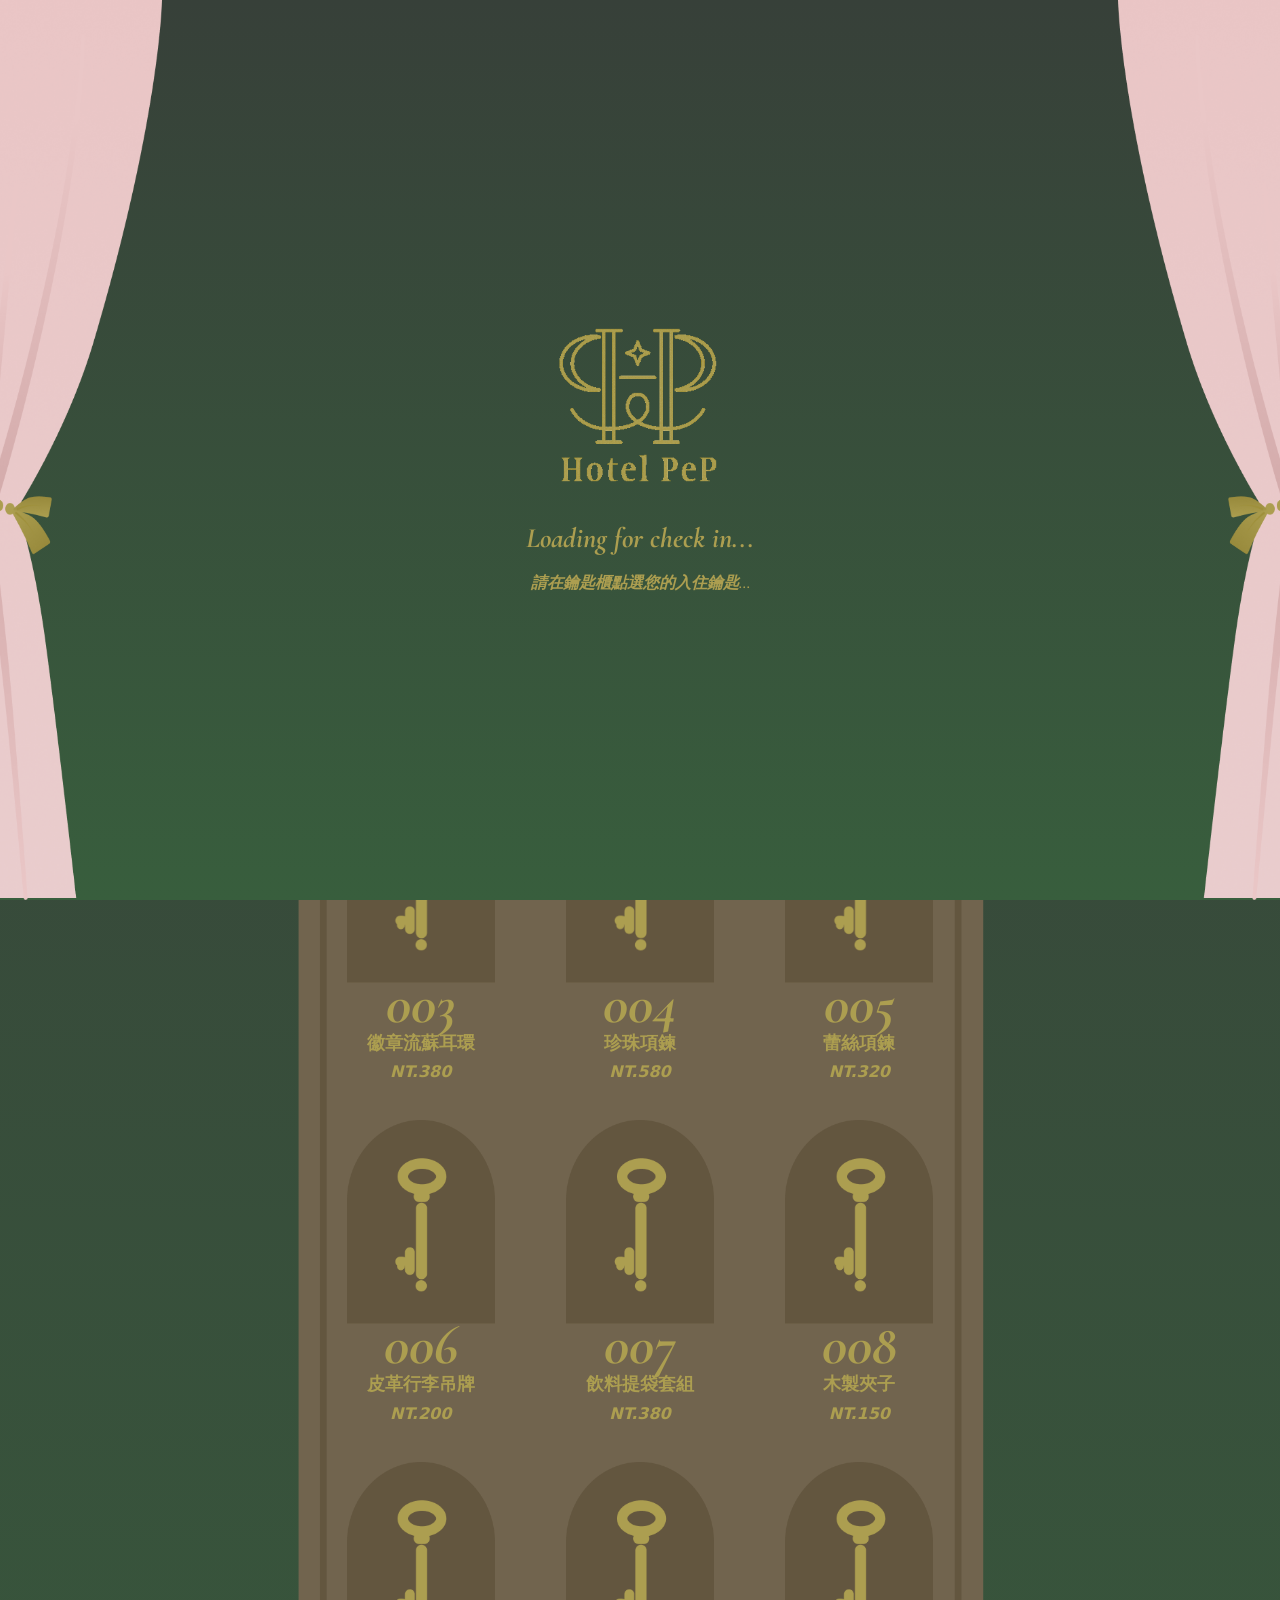
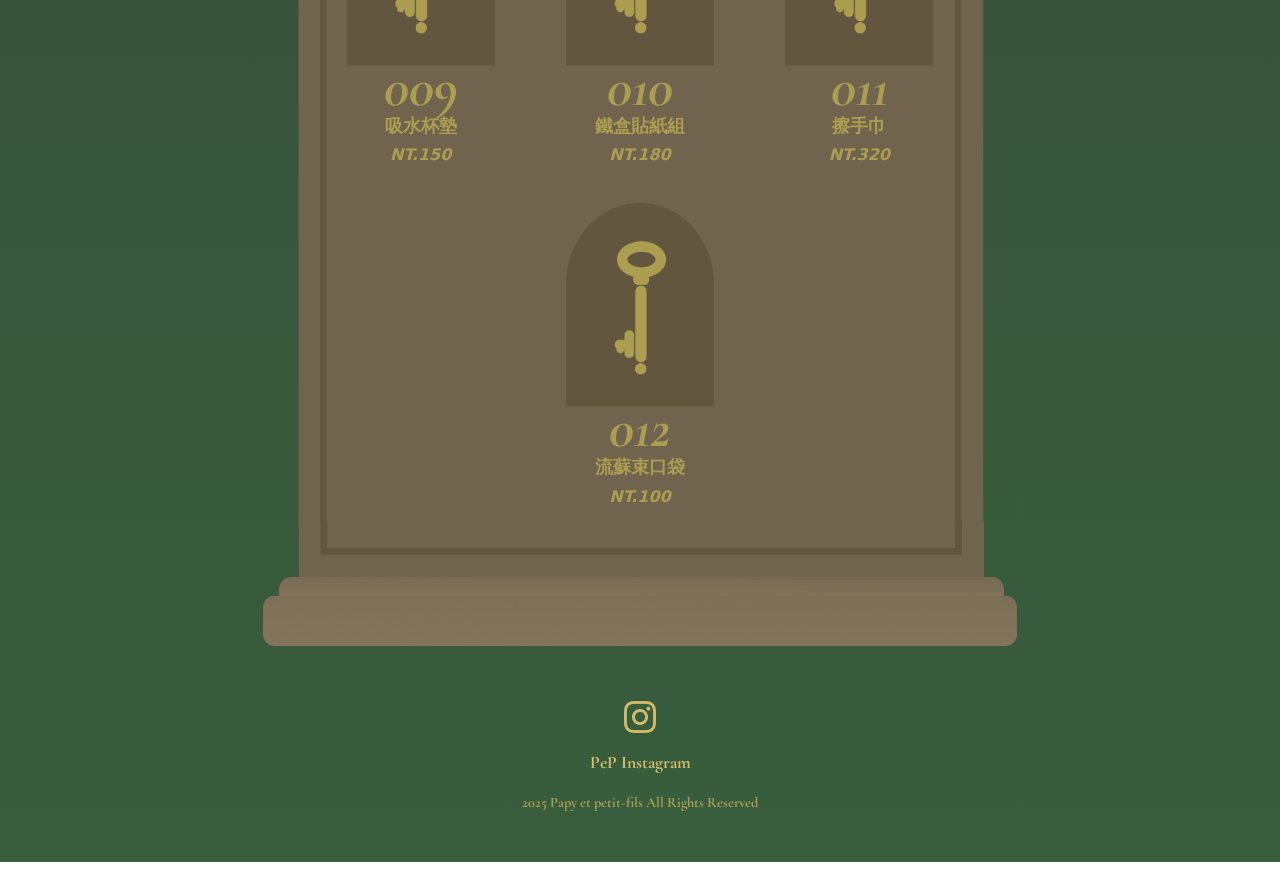
==== index.html @ 6a7354b5 "新增住客名簿與入住功能" ====
<!doctype html>
<html lang="zh-Hant">
<head>
  <meta http-equiv="Cache-Control" content="no-cache, no-store, must-revalidate" />
  <meta http-equiv="Pragma" content="no-cache" />
  <meta http-equiv="Expires" content="0" />
  <meta charset="utf-8">
  <meta name="viewport" content="width=device-width, initial-scale=1">
  <title>Hotel PeP | Papy et Petit-fils 架空飯店企劃特設網頁</title>
  <meta name="description" vmid="description" content="一份來自老旅館的商品菜單。請自由挑選屬於你的房間小物，無論是午後茶系列、旅宿配件，或象徵入住儀式的經典鑰匙吊飾，每一件都是旅館裡遺留下的小記憶。" data-vue-meta="1">
  <meta property="og:type" content="website">
  <meta property="og:description" vmid="og:description" content="一份來自老旅館的商品菜單。請自由挑選屬於你的入住小物，無論是旅宿配件，午茶系列、或象徵入住儀式的經典鑰匙吊飾，每一件都是旅館裡遺留下的小記憶。" data-vue-meta="1">
  <meta property="og:url" content="https://hotelpep.art/">
  <meta property="og:image" content="assets/img/og-image.png">

  <link rel="icon" type="image/x-icon" href="assets/img/favicon.ico" />
  <meta property="og:site_name" content="Hotel PeP">
  <link rel="preconnect" href="https://fonts.googleapis.com">
  <link rel="preconnect" href="https://fonts.gstatic.com" crossorigin>
  <link href="https://fonts.googleapis.com/css2?family=Cormorant+Garamond:ital,wght@0,300..700;1,300..700&display=swap" rel="stylesheet">
  <!-- Bootstrap 5 CSS (CDN) -->
  <link href="https://cdn.jsdelivr.net/npm/bootstrap@5.3.3/dist/css/bootstrap.min.css" rel="stylesheet">
  <link rel="stylesheet" href="https://cdn.jsdelivr.net/npm/bootstrap-icons@1.11.3/font/bootstrap-icons.css">
  <link href="css/styles.css?v=20251018" rel="stylesheet" />
</head>
<body class="loading-locked">

  <div id="loading-overlay" role="status" aria-live="polite" aria-label="頁面載入中">
    <div class="loading-decor-left">
      <img src="assets/img/curtain-left.png" alt="左側裝飾圖">
    </div>
    <div class="loading-decor-right">
      <img src="assets/img/curtain-right.png" alt="右側裝飾圖">
    </div>

    <div class="loading-inner">
      <img src="assets/img/loading-img.gif" alt="Loading..." class="loading-logo" />
      <div class="loading-text fs-3 fw-bold">Loading for check in...</div>
      <div class="loading-text fw-bold">請在鑰匙櫃點選您的入住鑰匙...</div>
    </div>
  </div>

  <!-- 吊鍊裝飾區 -->
<div class="star-decor star-decor-left">
  <img src="assets/img/star.png" class="chain chain-1">
  <img src="assets/img/star.png" class="chain chain-2">
  <img src="assets/img/star.png" class="chain chain-3">
</div>

<div class="star-decor star-decor-right">
  <img src="assets/img/star.png" class="chain chain-4">
  <img src="assets/img/star.png" class="chain chain-5">
  <img src="assets/img/star.png" class="chain chain-6">
</div>

  <div class="page-decor-left">
    <img src="assets/img/curtain-left.png" alt="左側裝飾圖">
  </div>
  <div class="page-decor-right">
    <img src="assets/img/curtain-right.png" alt="右側裝飾圖">
  </div>

  <main class="container-fluid">

    <div class="chest text-center">
      <div class="chest-top row g-3 px-0 px-md-5 mx-0 mx-md-5">
        <div class="col-md-4 p-3">
        </div>
      </div>
      <div class="row chest-mid g-3 px-0 px-md-5 mx-0 mx-md-5 d-flex flex-wrap justify-content-center">
        <div class="col-12">
            <a href="https://myship.7-11.com.tw/general/detail/GM2503124291288" target="_blank"><img class="img-fluid px-5 w-75 w-lg-60" src="assets/img/shop-button.png"></a>
        </div>
        <div class="col-md-4 px-3 pb-3 pt-0 cursor-pointer product-card">
            <div class="key-back key-back-img" data-bs-toggle="modal" data-bs-target="#productModal12">
                <div class="key-wrap">
                    <!-- 正面 -->
                    <div class="key-front">
                      <img src="assets/img/key.png" class="img-fluid px-4">
                    </div>
                    <!-- 背面 -->
                    <div class="key-backside">
                        <div class="diamond-wrapper">
                          <img src="assets/img/prod-img-34-sml.jpg" alt="商品圖" class="product-img">
                        </div>
                    </div>
                </div>
                <div class="number">000</div>
                <div class="product-name">Hotel PeP 概念小誌</div>
                <div class="price">NT.180</div>
            </div>
        </div>
        <div class="col-md-4 px-3 pb-3 pt-0 cursor-pointer product-card" data-bs-toggle="modal" data-bs-target="#productModal1">
            <div class="key-back key-back-img">
                <div class="key-wrap">
                    <!-- 正面 -->
                    <div class="key-front">
                      <img src="assets/img/key.png" class="img-fluid px-4">
                    </div>
                    <!-- 背面 -->
                    <div class="key-backside">
                        <div class="diamond-wrapper">
                          <img src="assets/img/prod-img-1-sml.jpg" alt="商品圖" class="product-img">
                        </div>
                    </div>
                </div>
                <div class="number">001</div>
                <div class="product-name">絨布提袋</div>
                <div class="price">NT.330</div>
            </div>
        </div>
        <div class="col-md-4 px-3 pb-3 pt-0 cursor-pointer product-card" data-bs-toggle="modal" data-bs-target="#productModal2">
            <div class="key-back key-back-img">
                <div class="key-wrap">
                    <!-- 正面 -->
                    <div class="key-front">
                      <img src="assets/img/key.png" class="img-fluid px-4">
                    </div>
                    <!-- 背面 -->
                    <div class="key-backside">
                        <div class="diamond-wrapper">
                          <img src="assets/img/prod-img-3-sml.jpg" alt="商品圖" class="product-img">
                        </div>
                    </div>
                </div>
                <div class="number">002</div>
                <div class="product-name">飯店鑰匙吊飾</div>
                <div class="price">NT.260</div>
            </div>
        </div>
        <div class="col-md-4 px-3 pb-3 pt-0 cursor-pointer product-card" data-bs-toggle="modal" data-bs-target="#productModal3">
            <div class="key-back key-back-img">
                <div class="key-wrap">
                    <!-- 正面 -->
                    <div class="key-front">
                      <img src="assets/img/key.png" class="img-fluid px-4">
                    </div>
                    <!-- 背面 -->
                    <div class="key-backside">
                        <div class="diamond-wrapper">
                          <img src="assets/img/prod-img-6-sml.jpg" alt="商品圖" class="product-img">
                        </div>
                    </div>
                </div>
                <div class="number">003</div>
                <div class="product-name">徽章流蘇耳環</div>
                <div class="price">NT.380</div>
            </div>
        </div>
        <div class="col-md-4 px-3 pb-3 pt-0 cursor-pointer product-card" data-bs-toggle="modal" data-bs-target="#productModal4">
            <div class="key-back key-back-img">
                <div class="key-wrap">
                    <!-- 正面 -->
                    <div class="key-front">
                      <img src="assets/img/key.png" class="img-fluid px-4">
                    </div>
                    <!-- 背面 -->
                    <div class="key-backside">
                        <div class="diamond-wrapper">
                          <img src="assets/img/prod-img-23-sml.jpg" alt="商品圖" class="product-img">
                        </div>
                    </div>
                </div>
                <div class="number">004</div>
                <div class="product-name">珍珠項鍊</div>
                <div class="price">NT.580</div>
            </div>
        </div>
        <div class="col-md-4 px-3 pb-3 pt-0 cursor-pointer product-card" data-bs-toggle="modal" data-bs-target="#productModal4-2">
            <div class="key-back key-back-img">
                <div class="key-wrap">
                    <!-- 正面 -->
                    <div class="key-front">
                      <img src="assets/img/key.png" class="img-fluid px-4">
                    </div>
                    <!-- 背面 -->
                    <div class="key-backside">
                        <div class="diamond-wrapper">
                          <img src="assets/img/prod-img-26-sml.jpg" alt="商品圖" class="product-img">
                        </div>
                    </div>
                </div>
                <div class="number">005</div>
                <div class="product-name">蕾絲項鍊</div>
                <div class="price">NT.320</div>
            </div>
        </div>
        <div class="col-md-4 px-3 pb-3 pt-0 cursor-pointer product-card" data-bs-toggle="modal" data-bs-target="#productModal5">
            <div class="key-back key-back-img">
                <div class="key-wrap">
                    <!-- 正面 -->
                    <div class="key-front">
                      <img src="assets/img/key.png" class="img-fluid px-4">
                    </div>
                    <!-- 背面 -->
                    <div class="key-backside">
                        <div class="diamond-wrapper">
                          <img src="assets/img/prod-img-8-sml.jpg" alt="商品圖" class="product-img">
                        </div>
                    </div>
                </div>
                <div class="number">006</div>
                <div class="product-name">皮革行李吊牌</div>
                <div class="price">NT.200</div>
            </div>
        </div>
        <div class="col-md-4 px-3 pb-3 pt-0 cursor-pointer product-card" data-bs-toggle="modal" data-bs-target="#productModal6">
            <div class="key-back key-back-img">
                <div class="key-wrap">
                    <!-- 正面 -->
                    <div class="key-front">
                      <img src="assets/img/key.png" class="img-fluid px-4">
                    </div>
                    <!-- 背面 -->
                    <div class="key-backside">
                        <div class="diamond-wrapper">
                          <img src="assets/img/prod-img-13-sml.jpg" alt="商品圖" class="product-img">
                        </div>
                    </div>
                </div>
                <div class="number">007</div>
                <div class="product-name">飲料提袋套組</div>
                <div class="price">NT.380</div>
            </div>
        </div>
        <div class="col-md-4 px-3 pb-3 pt-0 cursor-pointer product-card" data-bs-toggle="modal" data-bs-target="#productModal7">
            <div class="key-back key-back-img">
                <div class="key-wrap">
                    <!-- 正面 -->
                    <div class="key-front">
                      <img src="assets/img/key.png" class="img-fluid px-4">
                    </div>
                    <!-- 背面 -->
                    <div class="key-backside">
                        <div class="diamond-wrapper">
                          <img src="assets/img/prod-img-14-sml.jpg" alt="商品圖" class="product-img">
                        </div>
                    </div>
                </div>
                <div class="number">008</div>
                <div class="product-name">木製夾子</div>
                <div class="price">NT.150</div>
            </div>
        </div>
        <div class="col-md-4 px-3 pb-3 pt-0 cursor-pointer product-card" data-bs-toggle="modal" data-bs-target="#productModal8">
            <div class="key-back key-back-img">
                <div class="key-wrap">
                    <!-- 正面 -->
                    <div class="key-front">
                      <img src="assets/img/key.png" class="img-fluid px-4">
                    </div>
                    <!-- 背面 -->
                    <div class="key-backside">
                        <div class="diamond-wrapper">
                          <img src="assets/img/prod-img-17-sml.jpg" alt="商品圖" class="product-img">
                        </div>
                    </div>
                </div>
                <div class="number">009</div>
                <div class="product-name">吸水杯墊</div>
                <div class="price">NT.150</div>
            </div>
        </div>
        <div class="col-md-4 px-3 pb-3 pt-0 cursor-pointer product-card" data-bs-toggle="modal" data-bs-target="#productModal9">
            <div class="key-back key-back-img">
                <div class="key-wrap">
                    <!-- 正面 -->
                    <div class="key-front">
                      <img src="assets/img/key.png" class="img-fluid px-4">
                    </div>
                    <!-- 背面 -->
                    <div class="key-backside">
                        <div class="diamond-wrapper">
                          <img src="assets/img/prod-img-19-sml.jpg" alt="商品圖" class="product-img">
                        </div>
                    </div>
                </div>
                <div class="number">010</div>
                <div class="product-name">鐵盒貼紙組</div>
                <div class="price">NT.180</div>
            </div>
        </div>
        <div class="col-md-4 px-3 pb-3 pt-0 cursor-pointer product-card" data-bs-toggle="modal" data-bs-target="#productModal10">
            <div class="key-back key-back-img">
                <div class="key-wrap">
                    <!-- 正面 -->
                    <div class="key-front">
                      <img src="assets/img/key.png" class="img-fluid px-4">
                    </div>
                    <!-- 背面 -->
                    <div class="key-backside">
                        <div class="diamond-wrapper">
                          <img src="assets/img/prod-img-21-sml.jpg" alt="商品圖" class="product-img">
                        </div>
                    </div>
                </div>
                <div class="number">011</div>
                <div class="product-name">擦手巾</div>
                <div class="price">NT.320</div>
            </div>
        </div>
        <div class="col-md-4 px-3 pb-3 pt-0 cursor-pointer product-card" data-bs-toggle="modal" data-bs-target="#productModal11">
            <div class="key-back key-back-img">
                <div class="key-wrap">
                    <!-- 正面 -->
                    <div class="key-front">
                      <img src="assets/img/key.png" class="img-fluid px-4">
                    </div>
                    <!-- 背面 -->
                    <div class="key-backside">
                        <div class="diamond-wrapper">
                          <img src="assets/img/prod-img-33-sml.jpg" alt="商品圖" class="product-img">
                        </div>
                    </div>
                </div>
                <div class="number">012</div>
                <div class="product-name">流蘇束口袋</div>
                <div class="price">NT.100</div>
            </div>
        </div>
      </div>
      <div class="chest-bottom row g-3 px-0 px-md-5 mx-0 mx-md-5">
        <div class="col-md-4 p-3">
        </div>
      </div>
      <footer class="text-center py-5">
          <div class="container">
            <!-- Instagram 區塊 -->
            <div class="mb-3">
              <a href="https://www.instagram.com/papyetpetitfils/" target="_blank" class="text-decoration-none" style="color: #D2BC69;">
                <i class="bi bi-instagram" style="font-size: 2rem;"></i>
                <div class="fw-bold mt-2" style="font-family: 'Cormorant Garamond', serif; font-size: 1.1rem;">
                  PeP Instagram
                </div>
              </a>
            </div>

            <!-- 版權文字 -->
            <div style="font-family: 'Cormorant Garamond', serif; font-size: 0.9rem;" class="fw-bold">
              2025 Papy et petit-fils All Rights Reserved
            </div>
          </div>
        </footer>
    </div>
  </main>

    <!-- =======================
       💬 Bootstrap Modal
       ======================= -->
  <div class="modal fade" id="productModal1" tabindex="-1" aria-hidden="true">
  <div class="modal-dialog modal-lg modal-dialog-centered">
    <div class="modal-content rounded-4">
      <div class="modal-header border-0">
        <button type="button" class="btn-close" data-bs-dismiss="modal"></button>
      </div>
      <div class="modal-body">
        <div class="row g-4">
          <!-- 左側：圖片區 -->
          <div class="col-md-6">
            <div class="product-gallery text-center position-relative">

              <!-- Loading 圖示 -->
              <div class="image-loading position-absolute top-50 start-50 translate-middle d-none" 
                   style="z-index:10;">
                <div class="spinner-border text-secondary" role="status">
                  <span class="visually-hidden">Loading...</span>
                </div>
              </div>

              <!-- 主圖 -->
              <img class="mainProductImage img-fluid rounded mb-3" 
                   src="assets/img/prod-img-1.jpg" 
                   alt="主商品圖">

              <!-- 小圖列 -->
              <div class="d-flex justify-content-center gap-2">
                <img 
                  src="assets/img/prod-img-1-sml.jpg" 
                  data-large="assets/img/prod-img-1.jpg"
                  class="img-thumbnail product-thumb active" 
                  alt="商品小圖1" 
                  width="70">
                <img 
                  src="assets/img/prod-img-2-sml.jpg" 
                  data-large="assets/img/prod-img-2.jpg"
                  class="img-thumbnail product-thumb" 
                  alt="商品小圖2" 
                  width="70">
              </div>
            </div>
          </div>

          <!-- 右側：商品資訊 -->
          <div class="col-md-6">
            <div class="product-info text-left pe-3">
              <h4 class="fw-bold mb-2" id="productModalLabel">絨布刺繡托特袋 Velvet Tote Bag</h4>
              <p class="price mb-3">NT$330</p>
              <p>
                <span class="fw-bold fst-italic">✦ Special Price ✦</span>
                <br>刺繡托特袋 × 飯店鑰匙吊飾 組合價 <span class="fw-bold fst-italic text-danger">NT$520</span>
              </p>
              <p class="mb-3">
                柔軟的絨布材質搭配低調光澤，如同入住老飯店的午後光影。
                袋面以 Hotel PeP 經典 LOGO 徽章刺繡呈現，容量寬敞，可輕鬆收納書本、平板或日常隨身物品。
                無論是出門散步、咖啡小憩，或作為旅行中的輕便包款，都能襯托出優雅氣息。
              </p>
              <p>
                可與 Hotel PeP 絨布托特袋 Velvet Tote Bag 搭配使用，讓整體造型更添飯店房客般的優雅氣質。
              </p>
              <p class="mb-1"><strong>尺寸：</strong> 34cm × 39cm，提把垂直高度25cm</p>
              <p class="mb-1"><strong>材質：</strong> 絨布</p>
              <p class="mb-4"><strong>樣式：</strong> 暮林綠 / 霞粉玫瑰</p>
            </div>
          </div>
        </div>
      </div>
    </div>
  </div>
</div>

  <div class="modal fade" id="productModal2" tabindex="-1" aria-hidden="true">
  <div class="modal-dialog modal-lg modal-dialog-centered">
    <div class="modal-content rounded-4">
      <div class="modal-header border-0">
        <button type="button" class="btn-close" data-bs-dismiss="modal"></button>
      </div>
      <div class="modal-body">
        <div class="row g-4">
          <!-- 左側：圖片區 -->
          <div class="col-md-6">
            <div class="product-gallery text-center position-relative">

              <!-- Loading 圖示 -->
              <div class="image-loading position-absolute top-50 start-50 translate-middle d-none"
                   style="z-index:10;">
                <div class="spinner-border text-secondary" role="status">
                  <span class="visually-hidden">Loading...</span>
                </div>
              </div>

              <!-- 主圖 -->
              <img class="mainProductImage img-fluid rounded mb-3" 
                   src="assets/img/prod-img-3.jpg"
                   alt="主商品圖">

              <!-- 小圖列 -->
              <div class="d-flex justify-content-center gap-2">
                <img 
                  src="assets/img/prod-img-3-sml.jpg" 
                  data-large="assets/img/prod-img-3.jpg"
                  class="img-thumbnail product-thumb active" 
                  alt="商品小圖1" 
                  width="70">
                <img 
                  src="assets/img/prod-img-4-sml.jpg" 
                  data-large="assets/img/prod-img-4.jpg"
                  class="img-thumbnail product-thumb active" 
                  alt="商品小圖1" 
                  width="70">
                <img 
                  src="assets/img/prod-img-5-sml.jpg" 
                  data-large="assets/img/prod-img-5.jpg"
                  class="img-thumbnail product-thumb" 
                  alt="商品小圖2" 
                  width="70">
                <img 
                  src="assets/img/prod-img-2-sml.jpg" 
                  data-large="assets/img/prod-img-2.jpg"
                  class="img-thumbnail product-thumb" 
                  alt="商品小圖2" 
                  width="70">
              </div>
            </div>
          </div>

          <!-- 右側：商品資訊 -->
          <div class="col-md-6">
            <div class="product-info text-left pe-3">
              <h4 class="fw-bold mb-2" id="productModalLabel">飯店鑰匙壓克力吊飾 Acrylic Key Charm</h4>
              <p class="price mb-3">NT$260</p>
              <p>
                <span class="fw-bold fst-italic">✦ Special Price ✦</span>
                <br>刺繡托特袋 × 飯店鑰匙吊飾 組合價 <span class="fw-bold fst-italic text-danger">NT$520</span>
              </p>
              <p class="mb-3">
                靈感取自老式旅館的房門鑰匙牌設計，以壓克力呈現細緻浮雕感，並搭配復古黃銅鑰匙圈與流蘇細節。
              </p>
              <p>
                共有多款房號與造型，從 22、333、777 到 999，每一枚吊飾都象徵著不同房間的記憶與氣氛。無論作為鑰匙圈、包飾或收藏小物，都能為日常增添一抹懷舊的旅店風情。
              </p>
              <p class="mb-1"><strong>尺寸：</strong> 壓克力吊飾約 7cm</p>
              <p class="mb-1"><strong>材質：</strong> 壓克力 / 金屬鑰匙 / 棉線流蘇</p>
              <p class="mb-4"><strong>樣式：</strong>
              <br>Room 22：粉霧珍珠 × 金色壓印
              <br>Room 333：祖母綠 × 銀色壓印
              <br>Room 777：乳白粉 × 銀色壓印
              <br>Room 999：深墨綠 × 金色壓印</p>
            </div>
          </div>
        </div>
      </div>
    </div>
  </div>
</div>

  <div class="modal fade" id="productModal3" tabindex="-1" aria-hidden="true">
  <div class="modal-dialog modal-lg modal-dialog-centered">
    <div class="modal-content rounded-4">
      <div class="modal-header border-0">
        <button type="button" class="btn-close" data-bs-dismiss="modal"></button>
      </div>
      <div class="modal-body">
        <div class="row g-4">
          <!-- 左側：圖片區 -->
          <div class="col-md-6">
            <div class="product-gallery text-center position-relative">

              <!-- Loading 圖示 -->
              <div class="image-loading position-absolute top-50 start-50 translate-middle d-none"
                   style="z-index:10;">
                <div class="spinner-border text-secondary" role="status">
                  <span class="visually-hidden">Loading...</span>
                </div>
              </div>

              <!-- 主圖 -->
              <img class="mainProductImage img-fluid rounded mb-3" 
                   src="assets/img/prod-img-6.jpg"
                   alt="主商品圖">

              <!-- 小圖列 -->
              <div class="d-flex justify-content-center gap-2">
                <img 
                  src="assets/img/prod-img-6-sml.jpg" 
                  data-large="assets/img/prod-img-6.jpg"
                  class="img-thumbnail product-thumb active" 
                  alt="商品小圖1" 
                  width="70">
                <img 
                  src="assets/img/prod-img-7-sml.jpg" 
                  data-large="assets/img/prod-img-7.jpg"
                  class="img-thumbnail product-thumb" 
                  alt="商品小圖2" 
                  width="70">
                <img 
                  src="assets/img/prod-img-31-sml.jpg" 
                  data-large="assets/img/prod-img-31.jpg"
                  class="img-thumbnail product-thumb" 
                  alt="商品小圖3" 
                  width="70">
                <img 
                  src="assets/img/prod-img-30-sml.jpg" 
                  data-large="assets/img/prod-img-30.jpg"
                  class="img-thumbnail product-thumb" 
                  alt="商品小圖4" 
                  width="70">
              </div>
            </div>
          </div>

          <!-- 右側：商品資訊 -->
          <div class="col-md-6">
            <div class="product-info text-left pe-3">
              <h4 class="fw-bold mb-2" id="productModalLabel">徽章流蘇耳環 Acrylic Tassel Earrings</h4>
              <p class="price mb-3">NT$380</p>
              <p class="mb-3 fw-bold">
                — 購買即附贈飾品盒與束口袋 —
              </p>
              <p class="mb-3">
                以 Hotel PeP 經典徽章為設計主軸，搭配閃耀細緻光澤的壓克力吊墜與金色流蘇，呈現如老飯店吊燈般的柔亮質感。
              </p>
              <p>
                每一對耳環皆以手工組裝完成，無論是日常搭配或特別場合，都能為造型增添一絲英式復古的優雅。
              </p>
              <p class="mb-1"><strong>尺寸：</strong> 壓克力吊飾約 2.5 cm，整體長度約 6 cm</p>
              <p class="mb-1"><strong>材質：</strong> 壓克力 / 金色流蘇</p>
              <p class="mb-1"><strong>款式：</strong> 耳夾式 / 耳針式（鍍14K金，附防過敏矽膠配件）</p>
              <p class="mb-4"><strong>樣式：</strong> 暮林綠 / 霞粉玫瑰，金色壓印 / 銀色壓印</p>
            </div>
          </div>
        </div>
      </div>
    </div>
  </div>
</div>

  <div class="modal fade" id="productModal4" tabindex="-1" aria-hidden="true">
  <div class="modal-dialog modal-lg modal-dialog-centered">
    <div class="modal-content rounded-4">
      <div class="modal-header border-0">
        <button type="button" class="btn-close" data-bs-dismiss="modal"></button>
      </div>
      <div class="modal-body">
        <div class="row g-4">
          <!-- 左側：圖片區 -->
          <div class="col-md-6">
            <div class="product-gallery text-center position-relative">

              <!-- Loading 圖示 -->
              <div class="image-loading position-absolute top-50 start-50 translate-middle d-none"
                   style="z-index:10;">
                <div class="spinner-border text-secondary" role="status">
                  <span class="visually-hidden">Loading...</span>
                </div>
              </div>

              <!-- 主圖 -->
              <img class="mainProductImage img-fluid rounded mb-3" 
                   src="assets/img/prod-img-23.jpg"
                   alt="主商品圖">

              <!-- 小圖列 -->
              <div class="d-flex justify-content-center gap-2">
                <img 
                  src="assets/img/prod-img-23-sml.jpg" 
                  data-large="assets/img/prod-img-23.jpg"
                  class="img-thumbnail product-thumb active" 
                  alt="商品小圖1" 
                  width="70">
                <img 
                  src="assets/img/prod-img-25-sml.jpg" 
                  data-large="assets/img/prod-img-25.jpg"
                  class="img-thumbnail product-thumb" 
                  alt="商品小圖2" 
                  width="70">
                <img 
                  src="assets/img/prod-img-24-sml.jpg" 
                  data-large="assets/img/prod-img-24.jpg"
                  class="img-thumbnail product-thumb" 
                  alt="商品小圖3" 
                  width="70">
                <img 
                  src="assets/img/prod-img-32-sml.jpg" 
                  data-large="assets/img/prod-img-32.jpg"
                  class="img-thumbnail product-thumb" 
                  alt="商品小圖4" 
                  width="70">
              </div>
            </div>
          </div>

          <!-- 右側：商品資訊 -->
          <div class="col-md-6">
            <div class="product-info text-left pe-3">
              <h4 class="fw-bold mb-2" id="productModalLabel">珍珠徽章項鍊 Pearl Necklace</h4>
              <p class="price mb-3">NT$580</p>
              <p class="mb-3 fw-bold">
                — 購買即附贈六角植絨飾品盒與流蘇束口袋 —
              </p>
              <p class="mb-3">
                以 Hotel PeP 經典徽章為主角，搭配光澤柔和的人工養殖珍珠串與小巧的不定型淡水珍珠墜飾，墜牌以壓印與壓克力製成，垂墜的淡水珍珠在光影之間微微擺動，彷彿旅館長廊吊燈閃爍的光點，讓每一次轉身都帶著優雅餘韻。
              </p>
              <p class="mb-1"><strong>尺寸：</strong> 壓克力吊飾約 2.5 cm，珍珠約 6mm，鍊長約 42cm</p>
              <p class="mb-1"><strong>材質：</strong> 人工養殖珍珠項鍊+不定型淡水珍珠吊飾 / 925銀釦頭</p>
              <p class="mb-4"><strong>樣式：</strong> 暮林綠 / 霞粉玫瑰，金色壓印 / 銀色壓印</p>
            </div>
          </div>
        </div>
      </div>
    </div>
  </div>
</div>

  <div class="modal fade" id="productModal4-2" tabindex="-1" aria-hidden="true">
  <div class="modal-dialog modal-lg modal-dialog-centered">
    <div class="modal-content rounded-4">
      <div class="modal-header border-0">
        <button type="button" class="btn-close" data-bs-dismiss="modal"></button>
      </div>
      <div class="modal-body">
        <div class="row g-4">
          <!-- 左側：圖片區 -->
          <div class="col-md-6">
            <div class="product-gallery text-center position-relative">

              <!-- Loading 圖示 -->
              <div class="image-loading position-absolute top-50 start-50 translate-middle d-none"
                   style="z-index:10;">
                <div class="spinner-border text-secondary" role="status">
                  <span class="visually-hidden">Loading...</span>
                </div>
              </div>

              <!-- 主圖 -->
              <img class="mainProductImage img-fluid rounded mb-3" 
                   src="assets/img/prod-img-26.jpg"
                   alt="主商品圖">

              <!-- 小圖列 -->
              <div class="d-flex justify-content-center gap-2">
                <img 
                  src="assets/img/prod-img-26-sml.jpg" 
                  data-large="assets/img/prod-img-26.jpg"
                  class="img-thumbnail product-thumb active" 
                  alt="商品小圖1" 
                  width="70">
                <img 
                  src="assets/img/prod-img-27-sml.jpg" 
                  data-large="assets/img/prod-img-27.jpg"
                  class="img-thumbnail product-thumb" 
                  alt="商品小圖2" 
                  width="70">
                <img 
                  src="assets/img/prod-img-28-sml.jpg" 
                  data-large="assets/img/prod-img-28.jpg"
                  class="img-thumbnail product-thumb" 
                  alt="商品小圖3" 
                  width="70">
                <img 
                  src="assets/img/prod-img-29-sml.jpg" 
                  data-large="assets/img/prod-img-29.jpg"
                  class="img-thumbnail product-thumb" 
                  alt="商品小圖4" 
                  width="70">
              </div>
            </div>
          </div>

          <!-- 右側：商品資訊 -->
          <div class="col-md-6">
            <div class="product-info text-left pe-3">
              <h4 class="fw-bold mb-2" id="productModalLabel">蕾絲徽章項鍊 Lace Choker</h4>
              <p class="price mb-3">NT$320</p>
              <p class="mb-3 fw-bold">
                — 購買即附贈飾品盒與束口袋 —
              </p>
              <p class="mb-3">
                以復古蕾絲頸鍊為靈感，綴上 Hotel PeP 經典徽章吊飾與水滴墜飾，呈現如老旅館舞會前的精緻打扮。
                <br>無論是洋裝、襯衫各種穿搭，都能在日常中展現 Hotel PeP 式的復古風格。
              </p>
              <p class="mb-1"><strong>尺寸：</strong> 壓克力吊飾約 2.5 cm，蕾絲長約 33cm，水鑽寬約3.8mm~6mm（以現場為主）</p>
              <p class="mb-1"><strong>款式：</strong> 蕾絲+水鑽掛飾（款式以現場為主）</p>
              <p class="mb-4"><strong>樣式：</strong> 暮林綠 / 霞粉玫瑰，金色壓印 / 銀色壓印</p>
            </div>
          </div>
        </div>
      </div>
    </div>
  </div>
</div>

  <div class="modal fade" id="productModal5" tabindex="-1" aria-hidden="true">
  <div class="modal-dialog modal-lg modal-dialog-centered">
    <div class="modal-content rounded-4">
      <div class="modal-header border-0">
        <button type="button" class="btn-close" data-bs-dismiss="modal"></button>
      </div>
      <div class="modal-body">
        <div class="row g-4">
          <!-- 左側：圖片區 -->
          <div class="col-md-6">
            <div class="product-gallery text-center position-relative">

              <!-- Loading 圖示 -->
              <div class="image-loading position-absolute top-50 start-50 translate-middle d-none"
                   style="z-index:10;">
                <div class="spinner-border text-secondary" role="status">
                  <span class="visually-hidden">Loading...</span>
                </div>
              </div>

              <!-- 主圖 -->
              <img class="mainProductImage img-fluid rounded mb-3" 
                   src="assets/img/prod-img-8.jpg"
                   alt="主商品圖">

              <!-- 小圖列 -->
              <div class="d-flex justify-content-center gap-2">
                <img 
                  src="assets/img/prod-img-8-sml.jpg" 
                  data-large="assets/img/prod-img-8.jpg"
                  class="img-thumbnail product-thumb active" 
                  alt="商品小圖1" 
                  width="70">
                <img 
                  src="assets/img/prod-img-9-sml.jpg" 
                  data-large="assets/img/prod-img-9.jpg"
                  class="img-thumbnail product-thumb" 
                  alt="商品小圖2" 
                  width="70">
              </div>
            </div>
          </div>

          <!-- 右側：商品資訊 -->
          <div class="col-md-6">
            <div class="product-info text-left pe-3">
              <h4 class="fw-bold mb-2" id="productModalLabel">皮革行李吊牌 Leather Luggage Tag</h4>
              <p class="price mb-3">NT$200</p>
              <p class="mb-3">
                靈感源自老飯店櫃台的行李寄存札，以霧棕皮革搭配金色 Hotel PeP 字樣燙印，卡套內附印有插畫式入住資料卡，讓每一次啟程都像領取一張飯店房卡般充滿儀式感。
              </p>
              <p>
                附可調式皮帶扣環，可固定於行李箱、背包或旅行袋。無論是長途旅行或週末出行，都能在眾多行李中一眼辨識出專屬於你的旅程印記。
              </p>
              <p class="mb-1"><strong>尺寸：</strong> 約 8 × 11 cm（不含皮帶）</p>
              <p class="mb-1"><strong>材質：</strong> 合成皮革 / 金箔燙印 / 紙質資料卡</p>
            </div>
          </div>
        </div>
      </div>
    </div>
  </div>
</div>

  <div class="modal fade" id="productModal6" tabindex="-1" aria-hidden="true">
  <div class="modal-dialog modal-lg modal-dialog-centered">
    <div class="modal-content rounded-4">
      <div class="modal-header border-0">
        <button type="button" class="btn-close" data-bs-dismiss="modal"></button>
      </div>
      <div class="modal-body">
        <div class="row g-4">
          <!-- 左側：圖片區 -->
          <div class="col-md-6">
            <div class="product-gallery text-center position-relative">

              <!-- Loading 圖示 -->
              <div class="image-loading position-absolute top-50 start-50 translate-middle d-none"
                   style="z-index:10;">
                <div class="spinner-border text-secondary" role="status">
                  <span class="visually-hidden">Loading...</span>
                </div>
              </div>

              <!-- 主圖 -->
              <img class="mainProductImage img-fluid rounded mb-3" 
                   src="assets/img/prod-img-11.jpg"
                   alt="主商品圖">

              <!-- 小圖列 -->
              <div class="d-flex justify-content-center gap-2">
                <img 
                  src="assets/img/prod-img-11-sml.jpg" 
                  data-large="assets/img/prod-img-11.jpg"
                  class="img-thumbnail product-thumb active" 
                  alt="商品小圖1" 
                  width="70">
                <img 
                  src="assets/img/prod-img-12-sml.jpg" 
                  data-large="assets/img/prod-img-12.jpg"
                  class="img-thumbnail product-thumb" 
                  alt="商品小圖2" 
                  width="70">
                <img 
                  src="assets/img/prod-img-13-sml.jpg" 
                  data-large="assets/img/prod-img-13.jpg"
                  class="img-thumbnail product-thumb" 
                  alt="商品小圖2" 
                  width="70">
              </div>
            </div>
          </div>

          <!-- 右側：商品資訊 -->
          <div class="col-md-6">
            <div class="product-info text-left pe-3">
              <h4 class="fw-bold mb-2" id="productModalLabel">飲料提袋套組 Drink Tote Set</h4>
              <p class="price mb-3">NT$380</p>
              <p class="mb-3">
                以「Landlord’s Afternoon Tea」為主題設計，描繪爺爺於午後時光享用茶點的溫暖情景。
              </p>
              <p>
                提袋可摺疊收納，附同款吸水杯墊與金屬吊飾，展開後可容納飲料杯、保溫瓶或隨身水壺，搭配附贈的吸水軟杯墊，能迅速吸附水珠，喝冰飲時也保持乾爽整潔。
              </p>
              <p class="mb-1"><strong>尺寸：</strong> <br>提袋：約 16 × 21 cm，底約 9 cm，提把高約 18cm（可收納 750ml 左右飲品）
              <br>收納口袋：約 10 × 10 cm
              <br>吸水杯墊：約 9 x 9 cm</p>
              <p class="mb-1"><strong>材質：</strong> 聚酯纖維牛津布 / 金屬吊飾 / 吸水軟墊材質</p>
            </div>
          </div>
        </div>
      </div>
    </div>
  </div>
</div>


  <div class="modal fade" id="productModal7" tabindex="-1" aria-hidden="true">
  <div class="modal-dialog modal-lg modal-dialog-centered">
    <div class="modal-content rounded-4">
      <div class="modal-header border-0">
        <button type="button" class="btn-close" data-bs-dismiss="modal"></button>
      </div>
      <div class="modal-body">
        <div class="row g-4">
          <!-- 左側：圖片區 -->
          <div class="col-md-6">
            <div class="product-gallery text-center position-relative">

              <!-- Loading 圖示 -->
              <div class="image-loading position-absolute top-50 start-50 translate-middle d-none"
                   style="z-index:10;">
                <div class="spinner-border text-secondary" role="status">
                  <span class="visually-hidden">Loading...</span>
                </div>
              </div>

              <!-- 主圖 -->
              <img class="mainProductImage img-fluid rounded mb-3" 
                   src="assets/img/prod-img-14.jpg"
                   alt="主商品圖">

              <!-- 小圖列 -->
              <div class="d-flex justify-content-center gap-2">
                <img 
                  src="assets/img/prod-img-14-sml.jpg" 
                  data-large="assets/img/prod-img-14.jpg"
                  class="img-thumbnail product-thumb active" 
                  alt="商品小圖1" 
                  width="70">
                <img 
                  src="assets/img/prod-img-15-sml.jpg" 
                  data-large="assets/img/prod-img-15.jpg"
                  class="img-thumbnail product-thumb" 
                  alt="商品小圖2" 
                  width="70">
              </div>
            </div>
          </div>

          <!-- 右側：商品資訊 -->
          <div class="col-md-6">
            <div class="product-info text-left pe-3">
              <h4 class="fw-bold mb-2" id="productModalLabel">木製夾子 Wooden Mini Sign Set</h4>
              <p class="mb-3"><span class="price">NT$150</span> / 每款</p>
              <p class="mb-3">
                以老旅館大廳的入住與餐廳告示牌為靈感，縮小成手掌大小的木製擺飾，再現「Check in」與「Today’s Menu」兩款經典場景。雙層木質夾子，表面以印刷上色，保留原木紋理，在光影下呈現溫潤質感，讓人彷彿回到 Hotel PeP 的櫃台與餐室。
              </p>
              <p>
                中間為夾子構造，可輕鬆站立於桌面，適合當小卡座、作為拍照佈景或展示裝飾使用。
              </p>
              <p class="mb-1"><strong>尺寸：</strong> 高約 5 cm（單座）</p>
              <p class="mb-1"><strong>材質：</strong> 木材（印刷上色）/ 塑膠夾子</p>
              <p class="mb-4"><strong>樣式：</strong> 「Check in」旅館入住立牌 / 「Today’s Menu」今日餐點立牌</p>
            </div>
          </div>
        </div>
      </div>
    </div>
  </div>
</div>

  <div class="modal fade" id="productModal8" tabindex="-1" aria-hidden="true">
  <div class="modal-dialog modal-lg modal-dialog-centered">
    <div class="modal-content rounded-4">
      <div class="modal-header border-0">
        <button type="button" class="btn-close" data-bs-dismiss="modal"></button>
      </div>
      <div class="modal-body">
        <div class="row g-4">
          <!-- 左側：圖片區 -->
          <div class="col-md-6">
            <div class="product-gallery text-center position-relative">

              <!-- Loading 圖示 -->
              <div class="image-loading position-absolute top-50 start-50 translate-middle d-none"
                   style="z-index:10;">
                <div class="spinner-border text-secondary" role="status">
                  <span class="visually-hidden">Loading...</span>
                </div>
              </div>

              <!-- 主圖 -->
              <img class="mainProductImage img-fluid rounded mb-3" 
                   src="assets/img/prod-img-17.jpg"
                   alt="主商品圖">

              <!-- 小圖列 -->
              <div class="d-flex justify-content-center gap-2">
                <img 
                  src="assets/img/prod-img-17-sml.jpg" 
                  data-large="assets/img/prod-img-17.jpg"
                  class="img-thumbnail product-thumb active" 
                  alt="商品小圖1" 
                  width="70">
                <img 
                  src="assets/img/prod-img-18-sml.jpg" 
                  data-large="assets/img/prod-img-18.jpg"
                  class="img-thumbnail product-thumb" 
                  alt="商品小圖2" 
                  width="70">
              </div>
            </div>
          </div>

          <!-- 右側：商品資訊 -->
          <div class="col-md-6">
            <div class="product-info text-left pe-3">
              <h4 class="fw-bold mb-2" id="productModalLabel">吸水軟杯墊組 Soft Coaster Set</h4>
              <p class="price mb-3">NT$150</p>
              <p class="mb-3">
                以 Hotel PeP 櫃台場景為主題設計，Lobby Grandpa 與 Lobby Boy 兩款插畫，重現老旅館中迎賓的日常一幕，每組含兩款杯墊各一。
              </p>
              <p>
                杯墊表面採透氣皮革材質印刷，中層以軟硅藻泡棉製成，能迅速吸收水珠，底部則加上橡膠防滑層，穩定服貼於桌面。無論放在工作桌或餐桌，都能增添一份 Hotel PeP 式的優雅生活感。
              </p>
              <p class="mb-1"><strong>尺寸：</strong> 約 10 × 10 cm</p>
              <p class="mb-1"><strong>材質：</strong> 透氣皮革表層 / 軟硅藻泡棉中層 / 橡膠防滑底層</p>
            </div>
          </div>
        </div>
      </div>
    </div>
  </div>
</div>

<div class="modal fade" id="productModal9" tabindex="-1" aria-hidden="true">
  <div class="modal-dialog modal-lg modal-dialog-centered">
    <div class="modal-content rounded-4">
      <div class="modal-header border-0">
        <button type="button" class="btn-close" data-bs-dismiss="modal"></button>
      </div>
      <div class="modal-body">
        <div class="row g-4">
          <!-- 左側：圖片區 -->
          <div class="col-md-6">
            <div class="product-gallery text-center position-relative">

              <!-- Loading 圖示 -->
              <div class="image-loading position-absolute top-50 start-50 translate-middle d-none"
                   style="z-index:10;">
                <div class="spinner-border text-secondary" role="status">
                  <span class="visually-hidden">Loading...</span>
                </div>
              </div>

              <!-- 主圖 -->
              <img class="mainProductImage img-fluid rounded mb-3" 
                   src="assets/img/prod-img-19.jpg"
                   alt="主商品圖">

              <!-- 小圖列 -->
              <div class="d-flex justify-content-center gap-2">
                <img 
                  src="assets/img/prod-img-19-sml.jpg" 
                  data-large="assets/img/prod-img-19.jpg"
                  class="img-thumbnail product-thumb active" 
                  alt="商品小圖1" 
                  width="70">
                <img 
                  src="assets/img/prod-img-20-sml.jpg" 
                  data-large="assets/img/prod-img-20.jpg"
                  class="img-thumbnail product-thumb" 
                  alt="商品小圖2" 
                  width="70">
              </div>
            </div>
          </div>

          <!-- 右側：商品資訊 -->
          <div class="col-md-6">
            <div class="product-info text-left pe-3">
              <h4 class="fw-bold mb-2" id="productModalLabel">鐵盒貼紙組 Tin Box Sticker Set</h4>
              <p class="price mb-3">NT$180</p>
              <p class="mb-3">
                以 Hotel PeP 旅館內的日常場景為主題，將櫃台、行李寄放處、餐廳、房務人員等細節化為插畫貼紙，適合筆記本、或手帳裝飾。
              </p>
              <p>
                貼紙以和紙材質印製，觸感細緻不反光，可重複黏貼。專屬鐵盒設計，盒蓋上印有 Hotel PeP 鑰匙櫃圖樣，內容物包含 Hotel PeP 專屬鐵盒 ×1 與主題貼紙 ×7 款（各 1 張）
              </p>
              <p class="mb-1"><strong>尺寸：</strong> 鐵盒約 7 × 10 cm，貼紙約 4 cm（依款式略有不同）</p>
              <p class="mb-1"><strong>材質：</strong> 金屬鐵盒 / 和紙</p>
            </div>
          </div>
        </div>
      </div>
    </div>
  </div>
</div>

<div class="modal fade" id="productModal10" tabindex="-1" aria-hidden="true">
  <div class="modal-dialog modal-lg modal-dialog-centered">
    <div class="modal-content rounded-4">
      <div class="modal-header border-0">
        <button type="button" class="btn-close" data-bs-dismiss="modal"></button>
      </div>
      <div class="modal-body">
        <div class="row g-4">
          <!-- 左側：圖片區 -->
          <div class="col-md-6">
            <div class="product-gallery text-center position-relative">

              <!-- Loading 圖示 -->
              <div class="image-loading position-absolute top-50 start-50 translate-middle d-none"
                   style="z-index:10;">
                <div class="spinner-border text-secondary" role="status">
                  <span class="visually-hidden">Loading...</span>
                </div>
              </div>

              <!-- 主圖 -->
              <img class="mainProductImage img-fluid rounded mb-3" 
                   src="assets/img/prod-img-21.jpg"
                   alt="主商品圖">

              <!-- 小圖列 -->
              <div class="d-flex justify-content-center gap-2">
                <img 
                  src="assets/img/prod-img-21-sml.jpg" 
                  data-large="assets/img/prod-img-21.jpg"
                  class="img-thumbnail product-thumb active" 
                  alt="商品小圖1" 
                  width="70">
                <img 
                  src="assets/img/prod-img-22-sml.jpg" 
                  data-large="assets/img/prod-img-22.jpg"
                  class="img-thumbnail product-thumb" 
                  alt="商品小圖2" 
                  width="70">
              </div>
            </div>
          </div>

          <!-- 右側：商品資訊 -->
          <div class="col-md-6">
            <div class="product-info text-left pe-3">
              <h4 class="fw-bold mb-2" id="productModalLabel">刺繡擦手巾 Hand Towel</h4>
              <p class="price mb-3">NT$320</p>
              <p class="mb-3">
                以 Hotel PeP 旅館外觀為主題，立體刺繡描繪出粉紅外牆與綠色屋頂的招牌建築。柔軟的水晶絨布料搭配繡線勾勒細節，如同老飯店門口懸掛的迎賓徽章。
              </p>
              <p>
                可懸掛於浴室、廚房或玄關，兼具實用與裝飾性，讓每一次洗手、擦拭，都成為入住 Hotel PeP 的優雅日常。
              </p>
              <p class="mb-1"><strong>尺寸：</strong> 約 17 × 18 cm（不含掛繩）</p>
              <p class="mb-1"><strong>材質：</strong> 水晶絨拼接珊瑚絨 / 繡線刺繡 / 棉質掛繩</p>
            </div>
          </div>
        </div>
      </div>
    </div>
  </div>
</div>

<div class="modal fade" id="productModal11" tabindex="-1" aria-hidden="true">
  <div class="modal-dialog modal-lg modal-dialog-centered">
    <div class="modal-content rounded-4">
      <div class="modal-header border-0">
        <button type="button" class="btn-close" data-bs-dismiss="modal"></button>
      </div>
      <div class="modal-body">
        <div class="row g-4">
          <!-- 左側：圖片區 -->
          <div class="col-md-6">
            <div class="product-gallery text-center position-relative">

              <!-- Loading 圖示 -->
              <div class="image-loading position-absolute top-50 start-50 translate-middle d-none"
                   style="z-index:10;">
                <div class="spinner-border text-secondary" role="status">
                  <span class="visually-hidden">Loading...</span>
                </div>
              </div>

              <!-- 主圖 -->
              <img class="mainProductImage img-fluid rounded mb-3" 
                   src="assets/img/prod-img-33.jpg"
                   alt="主商品圖">

              <!-- 小圖列 -->
              <div class="d-flex justify-content-center gap-2">
                <img 
                  src="assets/img/prod-img-33-sml.jpg" 
                  data-large="assets/img/prod-img-33.jpg"
                  class="img-thumbnail product-thumb active" 
                  alt="商品小圖1" 
                  width="70">
                <img 
                  src="assets/img/prod-img-32-sml.jpg" 
                  data-large="assets/img/prod-img-32.jpg"
                  class="img-thumbnail product-thumb" 
                  alt="商品小圖2" 
                  width="70">
              </div>
            </div>
          </div>

          <!-- 右側：商品資訊 -->
          <div class="col-md-6">
            <div class="product-info text-left pe-3">
              <h4 class="fw-bold mb-2" id="productModalLabel">流蘇緞面束口袋 Satin Tassel Pouch</h4>
              <p class="price mb-3">NT$100</p>
              <p class="mb-3 fw-bold">
                — 購買項鍊即免費附贈，亦可單獨購買 —
              </p>
              <p class="mb-3">
                柔滑的緞面布料搭配金色流蘇，正面印有 Hotel PeP 飾品部 Logo，輕輕一拉束口，飾品、香氛或小物便被細心收藏。
              </p>
              <p>
                讓生活中的小東西，也能被溫柔對待，把它放進包包裡，等於隨身帶著屬於 Hotel PeP 的一點浪漫。
              </p>
              <p class="mb-1"><strong>尺寸：</strong> 束口袋本體約 11 × 14 cm</p>
              <p class="mb-1"><strong>材質：</strong> 緞面布 / 金色流蘇</p>
            </div>
          </div>
        </div>
      </div>
    </div>
  </div>
</div>

<div class="modal fade" id="productModal12" tabindex="-1" aria-hidden="true">
  <div class="modal-dialog modal-lg modal-dialog-centered">
    <div class="modal-content rounded-4">
      <div class="modal-header border-0">
        <button type="button" class="btn-close" data-bs-dismiss="modal"></button>
      </div>
      <div class="modal-body">
        <div class="row g-4">
          <!-- 左側：圖片區 -->
          <div class="col-md-6">
            <div class="product-gallery text-center position-relative">

              <!-- Loading 圖示 -->
              <div class="image-loading position-absolute top-50 start-50 translate-middle d-none"
                   style="z-index:10;">
                <div class="spinner-border text-secondary" role="status">
                  <span class="visually-hidden">Loading...</span>
                </div>
              </div>

              <!-- 主圖 -->
              <img class="mainProductImage img-fluid rounded mb-3" 
                   src="assets/img/prod-img-34.jpg"
                   alt="主商品圖">

              <!-- 小圖列 -->
              <div class="d-flex justify-content-center gap-2">
                <img 
                  src="assets/img/prod-img-34-sml.jpg" 
                  data-large="assets/img/prod-img-34.jpg"
                  class="img-thumbnail product-thumb active" 
                  alt="商品小圖1" 
                  width="70">
                <img 
                  src="assets/img/prod-img-35-sml.jpg" 
                  data-large="assets/img/prod-img-35.jpg"
                  class="img-thumbnail product-thumb" 
                  alt="商品小圖2" 
                  width="70">
                <img 
                  src="assets/img/prod-img-36-sml.jpg" 
                  data-large="assets/img/prod-img-36.jpg"
                  class="img-thumbnail product-thumb" 
                  alt="商品小圖3" 
                  width="70">
              </div>
            </div>
          </div>

          <!-- 右側：商品資訊 -->
          <div class="col-md-6">
            <div class="product-info text-left pe-3">
              <h4 class="fw-bold mb-2" id="productModalLabel">Hotel PeP 概念小誌「Little Book of Hotel PeP」</h4>
              <p class="price mb-3">NT$180</p>
              <p class="mb-3">
                這座旅館由 Landlord Grandpa 與 Lobby Grandpa 一同建立，櫃台前有充滿朝氣的 Lobby Boy 負責迎賓，而雙子小侍女們則在早餐室與各個房間之間輕快穿梭。翻開這本小誌，一起走進 Hotel PeP 的各個角落，看看發生在這裡的可愛小故事。
              </p>
              <p>
                小誌使用 RISO 復古印刷印製，並繫有金線綁帶與小流蘇。封底處可於攤位親手蓋上入住印章，創作屬於你的 Hotel PeP 小誌！
              </p>
              <p class="mb-1"><strong>尺寸：</strong> 小誌本體約 10 × 12.8 cm</p>
              <p class="mb-1"><strong>規格：</strong> RISO 印刷，封面為富士稻和紙，內頁為砂糖紙，共 8 頁</p>
            </div>
          </div>
        </div>
      </div>
    </div>
  </div>
</div>

  <script src="https://cdn.jsdelivr.net/npm/bootstrap@5.3.3/dist/js/bootstrap.bundle.min.js"></script>
  <script>
window.addEventListener('load', function () {
  const overlay = document.getElementById('loading-overlay');
  const MIN_DISPLAY_TIME = 2500; // 至少顯示 N 秒
  const startTime = performance.now();

  function hideOverlay() {
    overlay.classList.add('loaded');
    document.body.classList.remove('loading-locked');

    overlay.addEventListener('transitionend', function onEnd(e) {
      if (e.propertyName === 'opacity') {
        overlay.remove();
        overlay.removeEventListener('transitionend', onEnd);
      }
    });
  }

  const elapsed = performance.now() - startTime;
  const remaining = Math.max(0, MIN_DISPLAY_TIME - elapsed);

  // 確保至少顯示一秒再執行淡出
  setTimeout(hideOverlay, remaining);
});
</script>
  <script>
document.addEventListener("DOMContentLoaded", () => {
  // 找出所有 modal
  document.querySelectorAll(".modal").forEach(modal => {
    const mainImg = modal.querySelector(".mainProductImage"); // 改 class
    const thumbs = modal.querySelectorAll(".product-thumb");
    const loading = modal.querySelector(".image-loading");

    thumbs.forEach(thumb => {
      thumb.addEventListener("click", () => {
        // 切換 active 樣式
        thumbs.forEach(t => t.classList.remove("active"));
        thumb.classList.add("active");

        // 顯示 loading
        if (loading) loading.classList.remove("d-none");

        // 載入新圖
        const newImg = new Image();
        newImg.src = thumb.dataset.large;

        newImg.onload = () => {
          if (mainImg) mainImg.src = newImg.src;
          if (loading) loading.classList.add("d-none");
        };

        newImg.onerror = () => {
          if (loading) loading.classList.add("d-none");
          alert("圖片載入失敗，請稍後再試。");
        };
      });
    });
  });
});
</script>
<script>
document.addEventListener("DOMContentLoaded", function () {
  const cards = document.querySelectorAll(".product-card");

  cards.forEach(card => {
    card.addEventListener("click", function (e) {
      // 防止 Bootstrap modal 馬上打開
      e.stopPropagation();
      e.preventDefault();

      // 如果已經翻轉一次 → 第二次才打開 modal
      if (this.classList.contains("flipped")) {
        this.classList.remove("flipped");
        const targetModal = this.getAttribute("data-bs-target");
        const modal = new bootstrap.Modal(document.querySelector(targetModal));
        modal.show();
      } else {
        this.classList.add("flipped");
      }
    });
  });
});
</script>
<script>
document.addEventListener('hidden.bs.modal', function () {
  // 強制移除殘留的 backdrop
  const backdrops = document.querySelectorAll('.modal-backdrop');
  backdrops.forEach(backdrop => backdrop.remove());

  // 同時移除 body 上可能殘留的樣式
  document.body.classList.remove('modal-open');
  document.body.style.overflow = '';
  document.body.style.paddingRight = '';
});
document.addEventListener('show.bs.modal', function () {
  document.querySelectorAll('.modal-backdrop').forEach(el => el.remove());
});
</script>

<script>
window.addEventListener('load', () => {
  // === 建立 Lightbox 結構 ===
  const lightbox = document.createElement('div');
  lightbox.id = 'lightbox';
  lightbox.style.position = 'fixed';
  lightbox.style.inset = 0;
  lightbox.style.background = 'rgba(0,0,0,0.9)';
  lightbox.style.display = 'flex';
  lightbox.style.alignItems = 'center';
  lightbox.style.justifyContent = 'center';
  lightbox.style.zIndex = '3000';
  lightbox.style.opacity = '0';
  lightbox.style.visibility = 'hidden';
  lightbox.style.transition = 'opacity 0.4s ease, visibility 0.4s ease';
  lightbox.innerHTML = `
    <div id="lightbox-spinner" style="
      position: absolute; 
      top: 50%; left: 50%; transform: translate(-50%, -50%);
      display: none;
      z-index: 3200;
    ">
      <div class="spinner-border text-light" role="status" style="width:3rem; height:3rem;">
        <span class="visually-hidden">Loading...</span>
      </div>
    </div>
    <img id="lightbox-img" src="" alt="lightbox image" 
         style="max-width:90%; max-height:90%; border-radius:10px; opacity:0; transition:opacity 0.4s ease;">
    <button id="lightbox-close" style="
      position: absolute; top: 20px; right: 25px;
      background: none; border: none; color: white;
      font-size: 2rem; cursor: pointer; z-index: 3100;
    ">&times;</button>
    <button id="lightbox-prev" style="
      position: absolute; left: 30px; color: white;
      background: none; border: none; font-size: 3rem;
      cursor: pointer; user-select: none; z-index: 3100;
    ">&#10094;</button>
    <button id="lightbox-next" style="
      position: absolute; right: 30px; color: white;
      background: none; border: none; font-size: 3rem;
      cursor: pointer; user-select: none; z-index: 3100;
    ">&#10095;</button>
  `;
  document.body.appendChild(lightbox);

  const lightboxImg = document.getElementById('lightbox-img');
  const btnClose = document.getElementById('lightbox-close');
  const btnPrev = document.getElementById('lightbox-prev');
  const btnNext = document.getElementById('lightbox-next');
  const spinner = document.getElementById('lightbox-spinner');

  let currentIndex = 0;
  let currentImages = [];

  // === 綁定 modal 內圖片點擊事件 ===
  document.querySelectorAll('.modal').forEach(modal => {
    const mainImg = modal.querySelector('.mainProductImage');
    if (!mainImg) return;

    mainImg.addEventListener('click', () => {
      const thumbs = modal.querySelectorAll('.product-thumb');
      currentImages = Array.from(thumbs).map(t => t.dataset.large);
      currentIndex = Math.max(currentImages.indexOf(mainImg.src), 0);
      showLightbox(currentImages[currentIndex]);
    });
  });

  // === 顯示 Lightbox ===
  function showLightbox(src) {
    spinner.style.display = 'block'; // 顯示 loading
    lightboxImg.style.opacity = '0';
    lightboxImg.src = '';

    lightbox.style.visibility = 'visible';
    lightbox.style.opacity = '1';

    const img = new Image();
    img.src = src;
    img.onload = () => {
      lightboxImg.src = img.src;
      spinner.style.display = 'none';
      setTimeout(() => { lightboxImg.style.opacity = '1'; }, 50);
    };
    img.onerror = () => {
      spinner.style.display = 'none';
      alert('圖片載入失敗');
    };
  }

  // === 關閉 Lightbox ===
  function closeLightbox() {
    lightbox.style.opacity = '0';
    lightbox.style.visibility = 'hidden';
  }

  // === 切換圖片 ===
  function showNext() {
    if (!currentImages.length) return;
    currentIndex = (currentIndex + 1) % currentImages.length;
    fadeImage(currentImages[currentIndex]);
  }

  function showPrev() {
    if (!currentImages.length) return;
    currentIndex = (currentIndex - 1 + currentImages.length) % currentImages.length;
    fadeImage(currentImages[currentIndex]);
  }

  // === 淡入淡出切換（含 loading） ===
  function fadeImage(src) {
    spinner.style.display = 'block';
    lightboxImg.style.opacity = '0';
    const img = new Image();
    img.src = src;
    img.onload = () => {
      lightboxImg.src = img.src;
      spinner.style.display = 'none';
      setTimeout(() => { lightboxImg.style.opacity = '1'; }, 50);
    };
    img.onerror = () => {
      spinner.style.display = 'none';
      alert('圖片載入失敗');
    };
  }

  // === 事件綁定 ===
  btnClose.addEventListener('click', closeLightbox);
  btnNext.addEventListener('click', showNext);
  btnPrev.addEventListener('click', showPrev);

  // 點背景關閉
  lightbox.addEventListener('click', e => {
    if (e.target === lightbox) closeLightbox();
  });

  // 鍵盤操作
  document.addEventListener('keydown', e => {
    if (lightbox.style.visibility === 'visible') {
      if (e.key === 'Escape') closeLightbox();
      if (e.key === 'ArrowRight') showNext();
      if (e.key === 'ArrowLeft') showPrev();
    }
  });
});
</script>



</body>
</html>
---- css/styles.css ----
@charset "UTF-8";
    body {
      color: #AC9E50;
    }
    .modal {
        color: #666;
    }
    .cursor-pointer {
        cursor: pointer;
    }

    .btn-outline-primary {
      border: 1px solid #AC9E50 !important;
      color: #AC9E50 !important;
    }
    .btn-outline-primary:hover {
      background-color: #AC9E50 !important;
      color: #71644E !important;
    }

    #loading-overlay {
      position: fixed;
      inset: 0;
      display: flex;
      align-items: center;
      justify-content: center;
      background: #374039;
      background: linear-gradient(180deg,rgba(55, 64, 57, 1) 0%, rgba(56, 94, 61, 1) 100%);
      z-index: 1050;
      transition: opacity 300ms ease, visibility 300ms ease;
      opacity: 1;
      visibility: visible;
      overflow: hidden;
    }

    .loading-overlay {
      position: fixed;
      top: 0;
      left: 0;
      width: 100%;
      height: 100%;
      background-color: #fff;
      display: flex;
      align-items: center;
      justify-content: center;
      z-index: 9999;
      overflow: hidden;
    }

    #loading-overlay.loaded {
      opacity: 0;
      visibility: hidden;
      pointer-events: none;
    }

    .loading-inner {
      text-align: center;
      position: relative;
      z-index: 2;
    }

    .loading-text {
      margin-top: 0.75rem;
      font-size: 1rem;
      font-family: "Cormorant Garamond", serif;
      font-optical-sizing: auto;
      font-weight: 700;
      font-style: italic;
    }

    .text-cormorant {
        font-family: "Cormorant Garamond", serif;
    }

    body.loading-locked {
      overflow: hidden;
    }

    .loading-decor-left,
    .loading-decor-right {
      position: absolute;
      top: 0;
      bottom: 0;
      width: auto;
      height: 100%;
      z-index: 1;
    }

    .loading-decor-left { left: -30px; }
    .loading-decor-right { right: -30px; }

    .loading-decor-left img,
    .loading-decor-right img {
      height: 100%;
      width: auto;
      object-fit: contain;
      display: block;
    }

    .loading-logo {
      width: 200px;
      height: auto;
      z-index: 10000;
    }

    .page-decor-left,
    .page-decor-right {
      position: fixed;
      top: 0;
      bottom: 0;
      width: auto;
      height: 100%;
      z-index: 100;
    }

    .page-decor-left { left: 0; }
    .page-decor-right { right: 0; }

    .page-decor-left img,
    .page-decor-right img {
      height: 100%;
      width: auto;
      object-fit: contain;
      display: block;
    }

    .container-fluid {
      background: #374039;
      background: linear-gradient(180deg,rgba(55, 64, 57, 1) 0%, rgba(56, 94, 61, 1) 100%);

    }

    .chest {
        max-width: 850px;
        margin: 0px auto;
        position: relative;
    }

    .chest-top {
        background-image: url("../assets/img/chest-back.png");
        background-repeat: no-repeat;
        background-position: center 20px;
        background-size: 100%;
        padding-top: 36%;
    }

    .chest-mid {
        background-image: url("../assets/img/chest-mid.png");
        background-repeat: repeat-y;
        background-position: center 20px;
        background-size: 100%;
    }

    .chest-bottom {
        background-image: url("../assets/img/chest-footer.png");
        background-repeat: no-repeat;
        background-position: center bottom;
        background-size: 100%;
        padding-bottom: 10%;
    }

    .number {
        font-family: "Cormorant Garamond", serif;
        font-optical-sizing: auto;
        font-weight: bolder;
        font-style: italic;
        font-size: 3.5rem;
        line-height: 3.2rem;
    }

    .product-name {
        font-weight: bolder;
        font-size: 1.1rem;
    }

    .price {
        font-weight: bolder;
        font-style: italic;
        font-size: 1rem;
        margin-top: 0.5rem;
        margin-bottom: 0.5rem;
        line-height: 1rem;
    }

    .modal .price {
        color: #AC9E50;
        font-size: 1.2rem;
        line-height: 1.5rem;

    }

    /* =======================
       🔹 翻轉卡片效果
       ======================= */
    .key-back {
      perspective: 1000px; /* 建立3D空間 */
    }


    .key-back-img {
        background-image: url("../assets/img/key-back.png");
        background-repeat: no-repeat;
        background-position: center top;
        background-size: 79%;
    }

    .key-wrap {
      position: relative;
      width: 100%;
      transform-style: preserve-3d;
      transition: transform 0.8s ease;
      height: 200px;
    }

    /*.product-card:hover .key-wrap {
      transform: rotateY(180deg);
    }*/
    .product-card.flipped .key-wrap {
      transform: rotateY(180deg);
    }

    .key-front, .key-backside {
      position: absolute;
      width: 100%;
      backface-visibility: hidden; /* 隱藏背面 */
    }

    .key-front {
      z-index: 2;
      transform: rotateY(0deg);
    }

    .key-backside {
      transform: rotateY(180deg);
    }

    /* 🔸 背面商品圖樣式 */
    .diamond-wrapper {
      width: 100px;
      height: 100px;
      overflow: hidden;
      transform: rotate(45deg); /* 外層旋轉 45 度 */
      border: 3px solid #AC9E50;
      margin: 50px auto 50px auto;
    }

    .product-img {
      width: 150%;
      height: 150%;
      object-fit: cover;
      transform: rotate(-45deg); /* 內層反向旋轉讓圖片保持直立 */
      margin-top: -22%;
      margin-left: -22%;
    }

    .product-thumb {
      cursor: pointer;
      opacity: 0.7;
      transition: all 0.2s ease;
    }

    .product-thumb:hover {
      opacity: 1;
      transform: scale(1.05);
    }

    .product-thumb.active {
      border: 2px solid #AC9E50;
      opacity: 1;
    }

    /* 裝飾區塊基礎設定 */
    .star-decor {
      position: fixed;
      top: 0;
      z-index: 200;
      display: flex;
      flex-direction: row;
      gap: 20px;
      pointer-events: none;
    }

    /* 左右位置 */
    .star-decor-left {
      left: 50px;
    }

    .star-decor-right {
      right: 50px;
      flex-direction: row-reverse;
    }

    /* 每條鍊條 */
    .chain {
      width: 60px;
      height: auto;
      transform-origin: top center; /* 以鍊條上端為旋轉軸 */
      animation-timing-function: ease-in-out;
      animation-iteration-count: infinite;
      animation: swingRotate 4s ease-in-out infinite;
      backface-visibility: visible;
  transform-style: preserve-3d;
  filter: brightness(0.9);
    }

    /* 每條不同的動畫與速度 */
    .chain-1 {
      animation: sway-left 4s infinite alternate, spin-left 8s ease-in-out infinite;
      position: relative;
      top: -80px;
    }
    .chain-2 {
      animation: sway-right 5.5s infinite alternate, spin-right 10s ease-in-out infinite;
      position: relative;
      top: -10px;
    }
    .chain-3 {
      animation: sway-left 6.5s infinite alternate, spin-left 9s ease-in-out infinite;
      position: relative;
      top: -100px;
    }
    .chain-4 {
      animation: sway-right 5s infinite alternate, spin-left 7s ease-in-out infinite;
      position: relative;
      top: -100px;
    }
    .chain-5 {
      animation: sway-left 7s infinite alternate, spin-right 11s ease-in-out infinite;
      position: relative;
      top: -30px;
    }
    .chain-6 {
      animation: sway-right 4.5s infinite alternate, spin-left 12s ease-in-out infinite;
      position: relative;
      top: -75px;
    }

    .mainProductImage {
        cursor: pointer;
    }

    @keyframes spin-left {
      0%   { transform: rotateY(1deg); }
      100% { transform: rotateY(359deg); }
    }

    @keyframes spin-right {
      0%   { transform: rotateY(1deg); }
      100% { transform: rotateY(-359deg); }
    }

    /* 定義左右擺動動畫 */
    @keyframes sway-left {
      0% { transform: rotate(2deg); }
      100% { transform: rotate(-4deg); }
    }

    @keyframes sway-right {
      0% { transform: rotate(-3deg); }
      100% { transform: rotate(3deg); }
    }

    @keyframes swingRotate {
      0% {
        transform: rotate(5deg) rotateY(0deg);
      }
      25% {
        transform: rotate(0deg) rotateY(5deg);
      }
      50% {
        transform: rotate(-5deg) rotateY(0deg);
      }
      75% {
        transform: rotate(0deg) rotateY(-5deg);
      }
      100% {
        transform: rotate(5deg) rotateY(0deg);
      }
    }

    /* RWD：小螢幕時隱藏 */
    @media (max-width: 768px) {
      .star-decor {
        display: none;
      }
    }

    @media (max-width: 768px) {
        .key-front img {
            max-width: 200px !important;
        }
        .key-back-img {
            padding-bottom: 30px;
        }
        .page-decor-left {
            left: -60px;
        }
        .page-decor-right {
            right: -60px;
        }
        .page-decor-left, .page-decor-right, .star-decor {
            display: block !important
        }
        .star-decor-left {
            left: -65px;
        }
        .star-decor-right {
            right: -65px;
        }
        .chest-top {
            padding-top: 39%;
        }
        .chest-bottom {
            padding-bottom: 6%;
        }
    }


    @media (min-width: 1026px) {
      .w-lg-60 {
        width: 60% !important;
      }
    }


    @media (max-width: 1025px) {
        .page-decor-left {
            left: -60px;
        }
        .page-decor-right {
            right: -60px;
        }
    }

    @media (hover: hover) {
      .product-card:hover .key-wrap {
        transform: rotateY(180deg);
      }


    /*guest list*/
    .room-list {
      display: flex;
      gap: 10px;
      flex-wrap: wrap;
      margin: 20px 0;
    }

    .room-card {
      width: 150px;
      height: 100px;
      background: white;
      border: 1px solid #999;
      cursor: pointer;
    }

    .room-card.selected {
      border: 3px solid black;
    }
}


/* 管理員後台 */
.staff-container {
  max-width: 700px;
  margin: 70px auto;
  padding: 0 24px 80px;
}

/* 確保隱藏區塊不被其他 CSS 覆蓋 */
[hidden] {
  display: none !important;
}

#login-section {
  max-width: 400px;
  margin: 40px auto;
  padding: 35px;
  border: 1px solid #b5a05b;
  background: #f7ecd4;
  color: #594731;
}

#login-section h2 {
  text-align: center;
  font-family: 'Cormorant Garamond', Georgia, serif;
  letter-spacing: 3px;
}

#login-form {
  display: flex;
  flex-direction: column;
  gap: 12px;
  margin-top: 25px;
}

#login-form input {
  width: 100%;
  padding: 12px;
  border: 1px solid #b5a05b;
  background: #fffaf0;
  color: #594731;
}

#login-button {
  margin-top: 12px;
  padding: 12px;
  border: 1px solid #b5a05b;
  background: #263e32;
  color: #f7ecd4;
  cursor: pointer;
}

#logout-button {
  margin-bottom: 25px;
  padding: 8px 16px;
  border: 1px solid #b5a05b;
  background: transparent;
  color: inherit;
  cursor: pointer;
}

#login-message {
  margin-top: 15px;
  font-size: 13px;
}
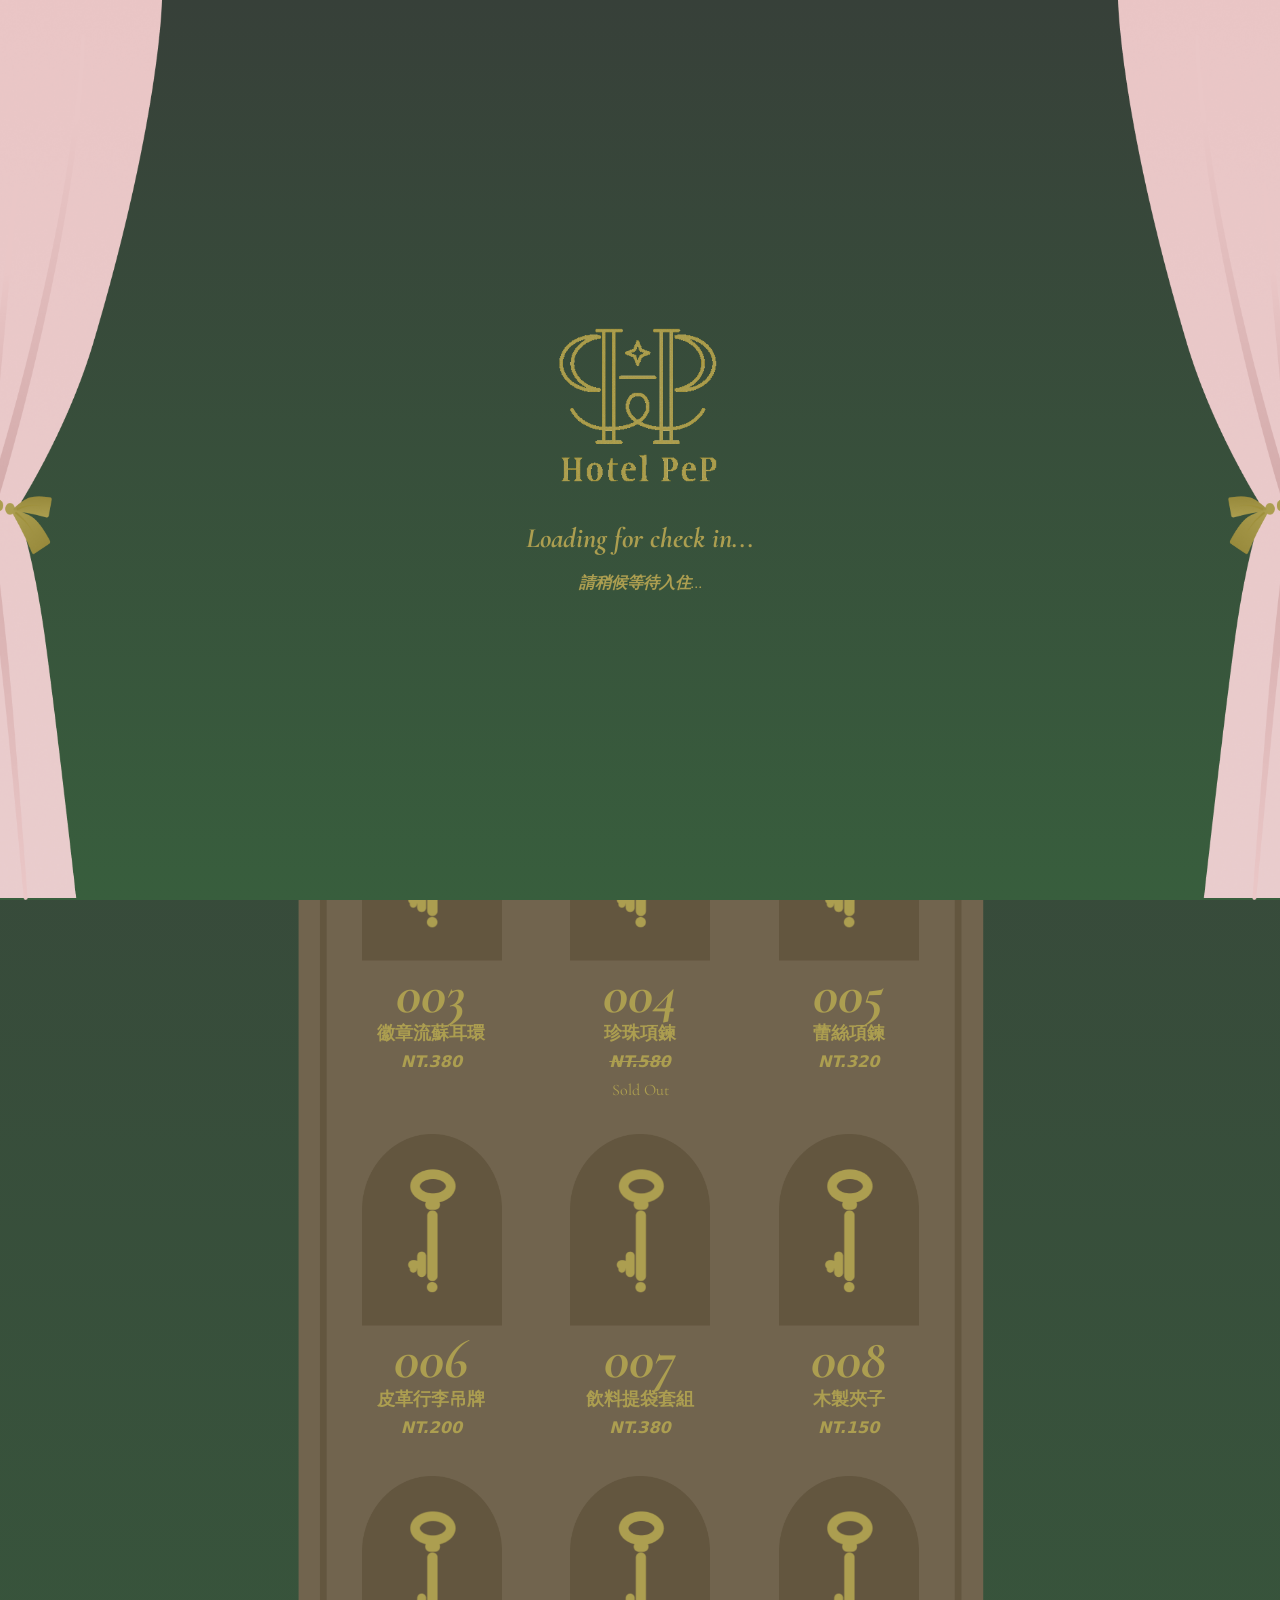
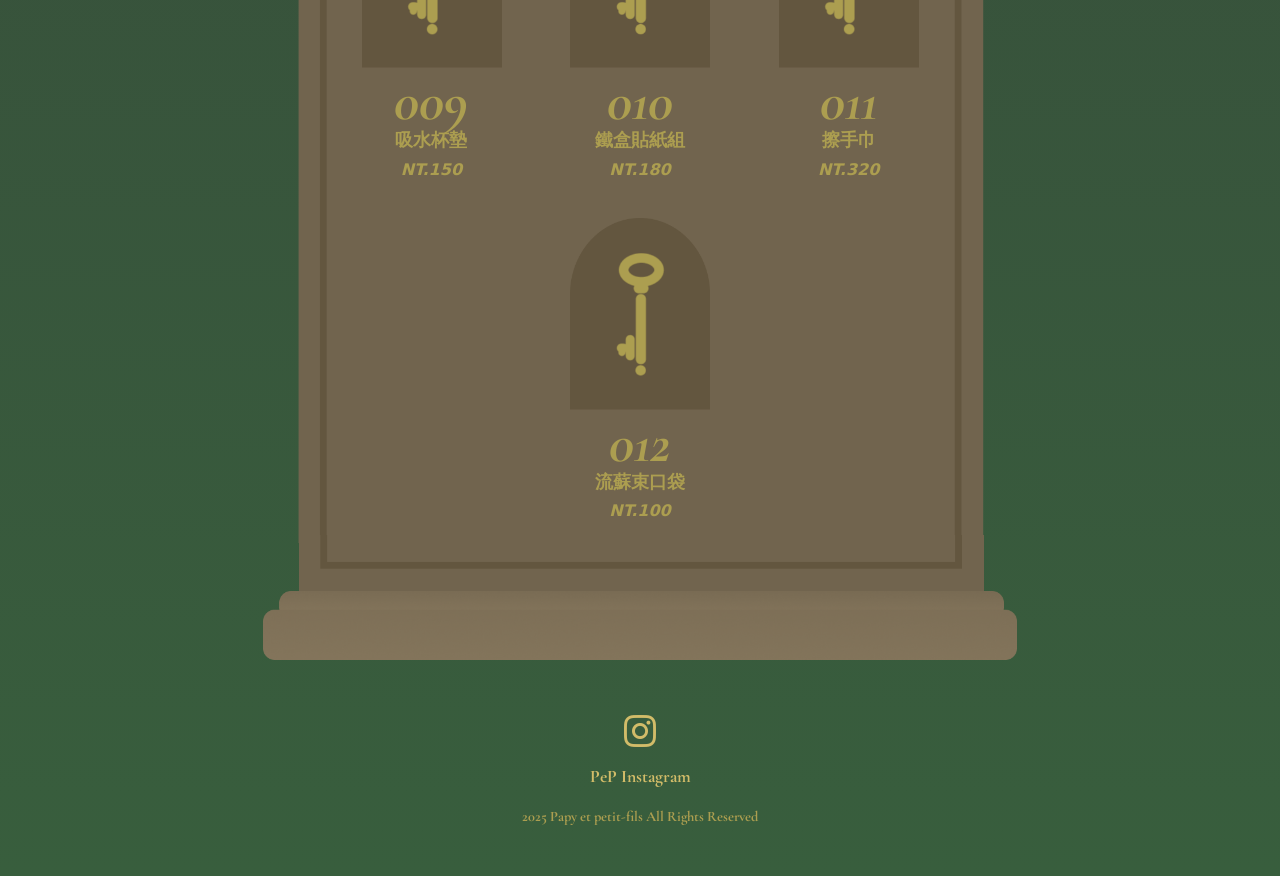
==== commit 57a9e7b7: "首頁加上住客名簿入口" ====
--- a/index.html
+++ b/index.html
@@ -21,7 +21,7 @@
   <!-- Bootstrap 5 CSS (CDN) -->
   <link href="https://cdn.jsdelivr.net/npm/bootstrap@5.3.3/dist/css/bootstrap.min.css" rel="stylesheet">
   <link rel="stylesheet" href="https://cdn.jsdelivr.net/npm/bootstrap-icons@1.11.3/font/bootstrap-icons.css">
-  <link href="css/styles.css?v=20251018" rel="stylesheet" />
+  <link href="css/styles.css?v=20251024-01" rel="stylesheet" />
 </head>
 <body class="loading-locked">
 
@@ -36,7 +36,7 @@
     <div class="loading-inner">
       <img src="assets/img/loading-img.gif" alt="Loading..." class="loading-logo" />
       <div class="loading-text fs-3 fw-bold">Loading for check in...</div>
-      <div class="loading-text fw-bold">請在鑰匙櫃點選您的入住鑰匙...</div>
+      <div class="loading-text fw-bold">請稍候等待入住...</div>
     </div>
   </div>
 
@@ -67,10 +67,31 @@
         <div class="col-md-4 p-3">
         </div>
       </div>
-      <div class="row chest-mid g-3 px-0 px-md-5 mx-0 mx-md-5 d-flex flex-wrap justify-content-center">
-        <div class="col-12">
-            <a href="https://myship.7-11.com.tw/general/detail/GM2503124291288" target="_blank"><img class="img-fluid px-5 w-75 w-lg-60" src="assets/img/shop-button.png"></a>
-        </div>
+      
+        <div class="row chest-mid g-3 px-0 px-md-5 mx-0 mx-md-5 justify-content-center">
+
+          <!-- 線上商店 -->
+          <div class="col-12 col-md-6 mt-1 text-center">
+            <a href="https://myship.7-11.com.tw/general/detail/GM2503124291288" target="_blank" rel="noopener noreferrer">
+              <img
+                class="img-fluid w-100"
+                src="assets/img/shop-button.png"
+                alt="線上商店 Online Shop"
+              >
+            </a>
+          </div>
+
+          <!-- 住客名簿 -->
+          <div class="col-12 col-md-6 mt-1 text-center">
+            <a href="/guests.html" target="_blank" rel="noopener noreferrer">
+              <img
+                class="img-fluid w-100"
+                src="assets/img/guest-register-button.png"
+                alt="住客名簿 Guest Register"
+              >
+            </a>
+          </div>
+
         <div class="col-md-4 px-3 pb-3 pt-0 cursor-pointer product-card">
             <div class="key-back key-back-img" data-bs-toggle="modal" data-bs-target="#productModal12">
                 <div class="key-wrap">
@@ -163,7 +184,8 @@
                 </div>
                 <div class="number">004</div>
                 <div class="product-name">珍珠項鍊</div>
-                <div class="price">NT.580</div>
+                <div class="price text-decoration-line-through">NT.580</div>
+                <div class="sold-out">Sold Out</div>
             </div>
         </div>
         <div class="col-md-4 px-3 pb-3 pt-0 cursor-pointer product-card" data-bs-toggle="modal" data-bs-target="#productModal4-2">
@@ -643,7 +665,7 @@
           <div class="col-md-6">
             <div class="product-info text-left pe-3">
               <h4 class="fw-bold mb-2" id="productModalLabel">珍珠徽章項鍊 Pearl Necklace</h4>
-              <p class="price mb-3">NT$580</p>
+              <p class="price mb-3"><span class="text-decoration-line-through">NT$580</span> <span class="fw-bold fst-italic text-danger">Sold Out</span></p>
               <p class="mb-3 fw-bold">
                 — 購買即附贈六角植絨飾品盒與流蘇束口袋 —
               </p>
--- a/css/styles.css
+++ b/css/styles.css
@@ -151,6 +151,20 @@
         background-size: 100%;
     }
 
+    @media (min-width: 768px) {
+      .chest-mid {
+          padding-right: 4rem !important;
+          padding-left: 4rem !important;
+      }
+    }
+
+    @media (max-width: 767px) {
+      .chest-mid {
+          padding-right: 2rem !important;
+          padding-left: 2rem !important;
+      }
+    }
+
     .chest-bottom {
         background-image: url("../assets/img/chest-footer.png");
         background-repeat: no-repeat;
@@ -187,6 +201,10 @@
         font-size: 1.2rem;
         line-height: 1.5rem;
 
+    }
+
+    .sold-out {
+        font-family: "Cormorant Garamond", serif;
     }
 
     /* =======================
@@ -524,3 +542,172 @@
   margin-top: 15px;
   font-size: 13px;
 }
+
+
+/* HOTEL PEP CHECK-IN */
+
+.staff-container {
+  width: min(100% - 32px, 480px);
+  margin: 48px auto 80px;
+  color: #294738;
+}
+
+.staff-container #admin-section {
+  background: #f7f0df;
+  padding: 28px 24px;
+  border: 1px solid #c5b58e;
+}
+
+.staff-container .checkin-heading {
+  text-align: center;
+  margin-bottom: 24px;
+}
+
+.staff-container .checkin-eyebrow {
+  display: block;
+  color: #a58b47;
+  font-size: 13px;
+  letter-spacing: 0.18em;
+}
+
+.staff-container .checkin-heading h2 {
+  margin: 6px 0;
+  color: #294738;
+  font-family: "Cormorant Garamond", serif;
+  font-size: 44px;
+  font-weight: 500;
+  line-height: 1.1;
+}
+
+.staff-container .checkin-heading p {
+  margin: 0;
+  color: #a58b47;
+  font-size: 11px;
+  letter-spacing: 0.12em;
+}
+
+.staff-container #logout-button {
+  display: block;
+  margin: 0 0 28px auto;
+  padding: 6px 12px;
+  border: 1px solid #b9a46e;
+  background: transparent;
+  color: #8c783f;
+  font-size: 12px;
+}
+
+.staff-container #checkin-form {
+  display: flex;
+  flex-direction: column;
+  gap: 12px;
+}
+
+.staff-container #checkin-form label,
+.staff-container #checkin-form > p {
+  margin: 0;
+  color: #294738;
+  font-size: 13px;
+  letter-spacing: 0.08em;
+}
+
+.staff-container #nickname {
+  width: 100%;
+  min-height: 48px;
+  padding: 10px 14px;
+  border: 1px solid #c5b58e;
+  border-radius: 2px;
+  background: #fffdf8;
+  color: #294738;
+  font-size: 16px;
+}
+
+.staff-container .room-list {
+  display: grid;
+  grid-template-columns: repeat(2, minmax(0, 1fr));
+  gap: 12px;
+  margin-bottom: 12px;
+}
+
+.staff-container .room-card {
+  display: flex;
+  flex-direction: column;
+  justify-content: center;
+  align-items: center;
+  gap: 5px;
+  min-height: 108px;
+  padding: 12px;
+  border: 1px solid #c5b58e;
+  border-radius: 3px;
+  background: #fffdf8;
+  color: #294738;
+  cursor: pointer;
+  appearance: none;
+  -webkit-appearance: none;
+  transition: background-color 0.15s, color 0.15s;
+}
+
+.staff-container .room-label {
+  font-size: 11px;
+  letter-spacing: 0.16em;
+}
+
+.staff-container .room-number {
+  font-family: "Cormorant Garamond", serif;
+  font-size: 38px;
+  line-height: 1;
+}
+
+.staff-container .room-status {
+  font-size: 10px;
+  letter-spacing: 0.12em;
+  color: #a58b47;
+}
+
+.staff-container .room-card.is-selected,
+.staff-container .room-card[aria-pressed="true"] {
+  background: #294738;
+  border-color: #294738;
+  color: #fff4d7;
+}
+
+.staff-container .room-card.is-selected .room-status,
+.staff-container .room-card[aria-pressed="true"] .room-status {
+  color: #e4cf91;
+}
+
+.staff-container #checkin-button {
+  width: 100%;
+  min-height: 52px;
+  border: 0;
+  border-radius: 3px;
+  background: #b99a57;
+  color: #fff;
+  font-size: 15px;
+  letter-spacing: 0.14em;
+  cursor: pointer;
+}
+
+.staff-container #checkin-button:disabled {
+  opacity: 0.5;
+  cursor: not-allowed;
+}
+
+@media (max-width: 480px) {
+  .staff-container {
+    width: calc(100% - 28px);
+    margin-top: 28px;
+  }
+
+  .staff-container #admin-section {
+    padding: 24px 18px;
+  }
+
+  .staff-container .room-list {
+    gap: 10px;
+  }
+
+  .staff-container .room-card {
+    min-height: 100px;
+  }
+}
+
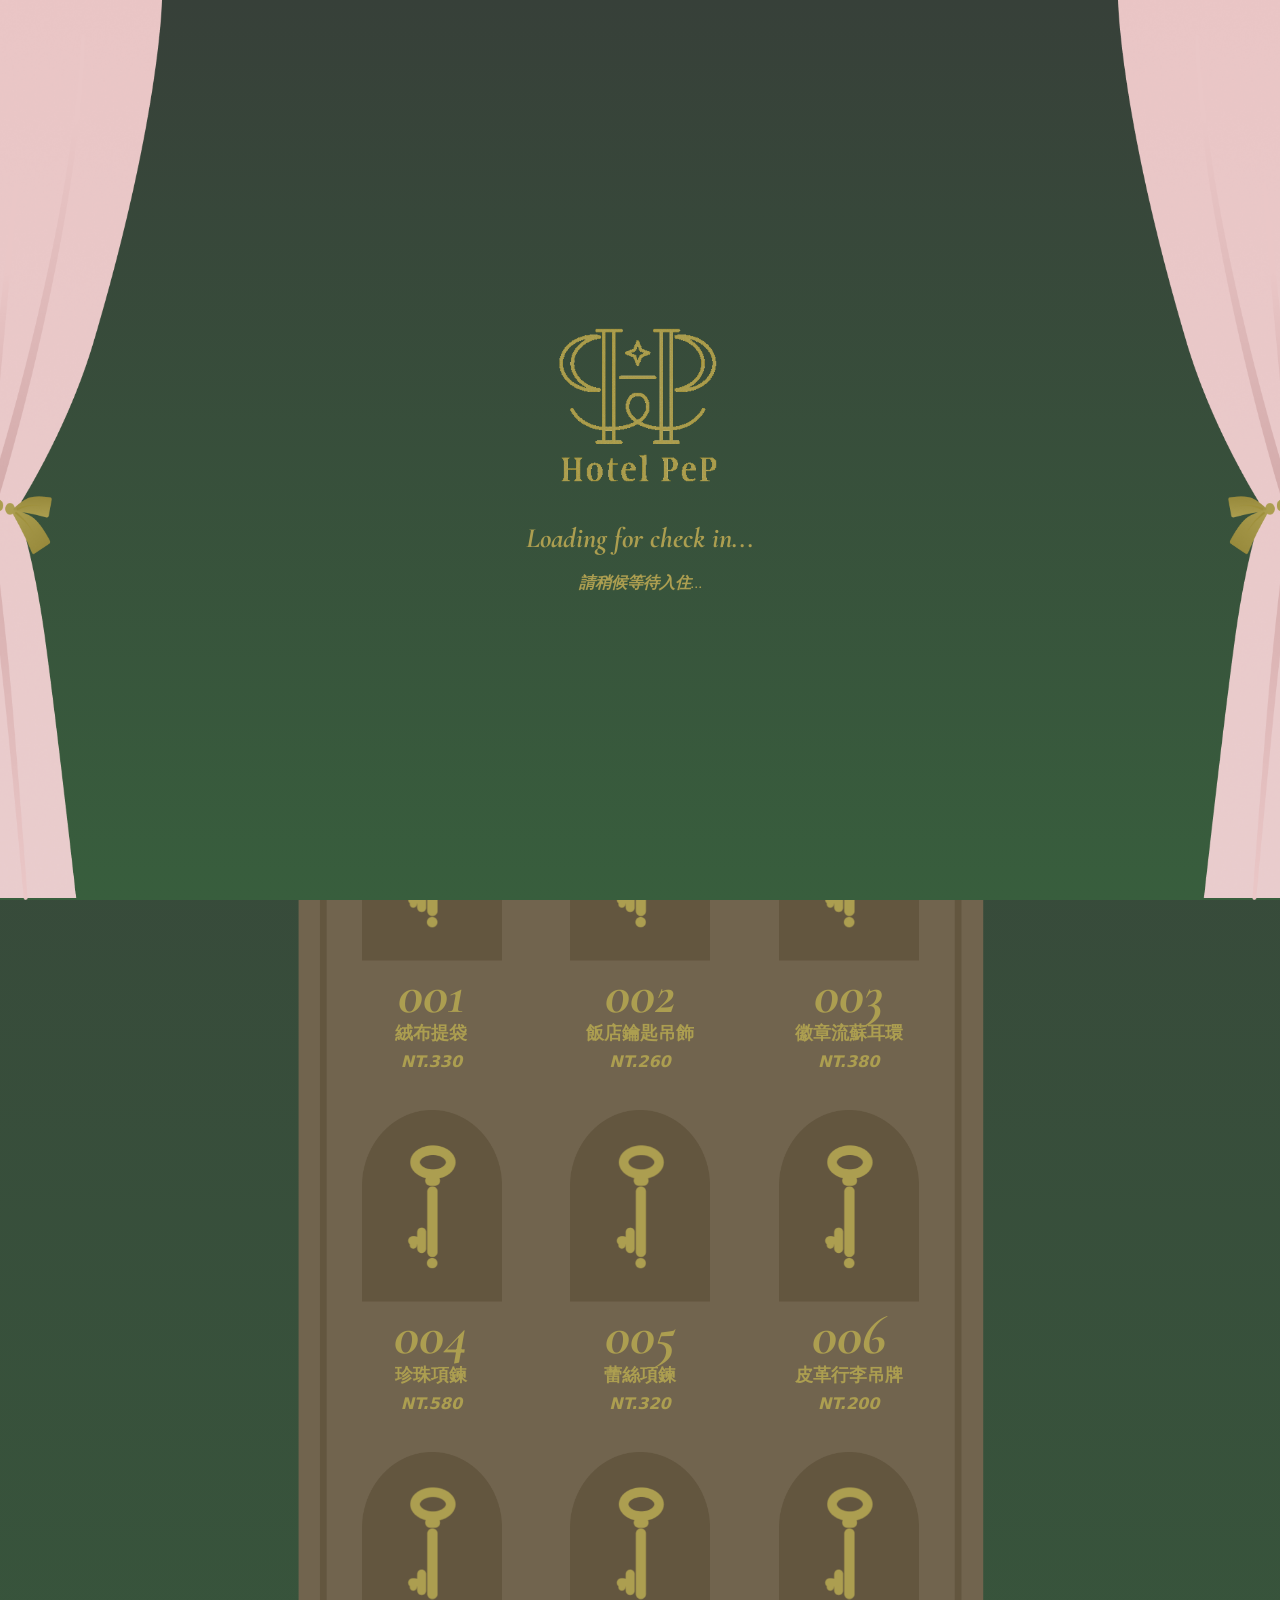
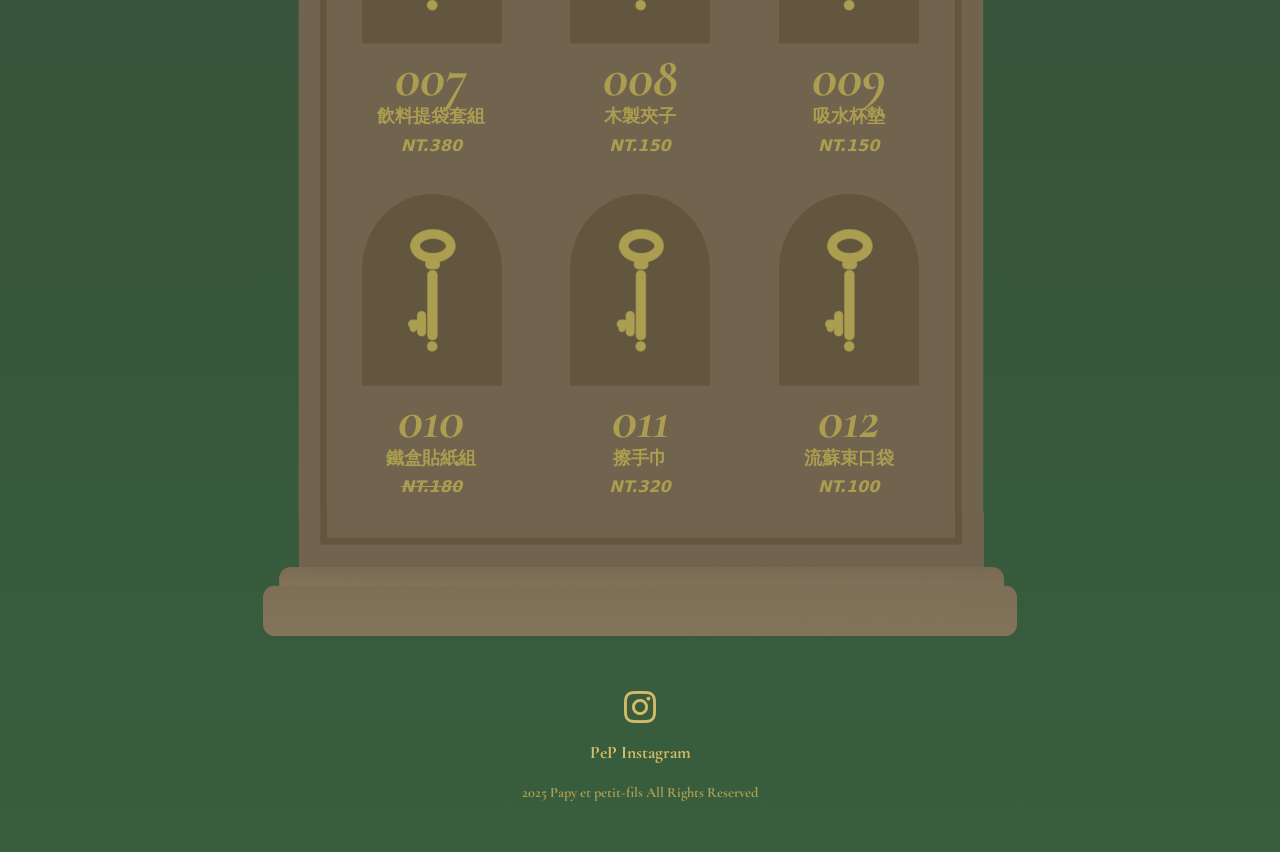
==== commit 1bd20423: "新增商品" ====
--- a/index.html
+++ b/index.html
@@ -92,6 +92,45 @@
             </a>
           </div>
 
+        <div class="col-md-4 px-3 pb-3 pt-0 cursor-pointer product-card" data-bs-toggle="modal" data-bs-target="#productModal13">
+            <div class="key-back key-back-img">
+                <div class="key-wrap">
+                    <!-- 正面 -->
+                    <div class="key-front">
+                      <img src="assets/img/key.png" class="img-fluid px-4">
+                    </div>
+                    <!-- 背面 -->
+                    <div class="key-backside">
+                        <div class="diamond-wrapper">
+                          <img src="assets/img/prod-img-37-sml.jpg" alt="商品圖" class="product-img">
+                        </div>
+                    </div>
+                </div>
+                <div class="number">013</div>
+                <div class="product-name">寶藏餅乾盒卡片組</div>
+                <div class="price">售價未定</div>
+            </div>
+        </div>
+        <div class="col-md-4 px-3 pb-3 pt-0 cursor-pointer product-card" data-bs-toggle="modal" data-bs-target="#productModal14">
+            <div class="key-back key-back-img">
+                <div class="key-wrap">
+                    <!-- 正面 -->
+                    <div class="key-front">
+                      <img src="assets/img/key.png" class="img-fluid px-4">
+                    </div>
+                    <!-- 背面 -->
+                    <div class="key-backside">
+                        <div class="diamond-wrapper">
+                          <img src="assets/img/prod-img-40-sml.jpg" alt="商品圖" class="product-img">
+                        </div>
+                    </div>
+                </div>
+                <div class="number">014</div>
+                <div class="product-name">相框磁鐵</div>
+                <div class="price">NT.150</div>
+            </div>
+        </div>
+
         <div class="col-md-4 px-3 pb-3 pt-0 cursor-pointer product-card">
             <div class="key-back key-back-img" data-bs-toggle="modal" data-bs-target="#productModal12">
                 <div class="key-wrap">
@@ -184,8 +223,7 @@
                 </div>
                 <div class="number">004</div>
                 <div class="product-name">珍珠項鍊</div>
-                <div class="price text-decoration-line-through">NT.580</div>
-                <div class="sold-out">Sold Out</div>
+                <div class="price">NT.580</div>
             </div>
         </div>
         <div class="col-md-4 px-3 pb-3 pt-0 cursor-pointer product-card" data-bs-toggle="modal" data-bs-target="#productModal4-2">
@@ -299,7 +337,8 @@
                 </div>
                 <div class="number">010</div>
                 <div class="product-name">鐵盒貼紙組</div>
-                <div class="price">NT.180</div>
+                <div class="price text-decoration-line-through">NT.180</div>
+                <!--<div class="sold-out">Sold Out</div>-->
             </div>
         </div>
         <div class="col-md-4 px-3 pb-3 pt-0 cursor-pointer product-card" data-bs-toggle="modal" data-bs-target="#productModal10">
@@ -665,7 +704,7 @@
           <div class="col-md-6">
             <div class="product-info text-left pe-3">
               <h4 class="fw-bold mb-2" id="productModalLabel">珍珠徽章項鍊 Pearl Necklace</h4>
-              <p class="price mb-3"><span class="text-decoration-line-through">NT$580</span> <span class="fw-bold fst-italic text-danger">Sold Out</span></p>
+              <p class="price mb-3"><span class="text-decoration-line-through">NT$580</span><!-- <span class="fw-bold fst-italic text-danger">Sold Out</span>--></p>
               <p class="mb-3 fw-bold">
                 — 購買即附贈六角植絨飾品盒與流蘇束口袋 —
               </p>
@@ -1284,6 +1323,141 @@
               </p>
               <p class="mb-1"><strong>尺寸：</strong> 小誌本體約 10 × 12.8 cm</p>
               <p class="mb-1"><strong>規格：</strong> RISO 印刷，封面為富士稻和紙，內頁為砂糖紙，共 8 頁</p>
+            </div>
+          </div>
+        </div>
+      </div>
+    </div>
+  </div>
+</div>
+
+
+<div class="modal fade" id="productModal13" tabindex="-1" aria-hidden="true">
+  <div class="modal-dialog modal-lg modal-dialog-centered">
+    <div class="modal-content rounded-4">
+      <div class="modal-header border-0">
+        <button type="button" class="btn-close" data-bs-dismiss="modal"></button>
+      </div>
+      <div class="modal-body">
+        <div class="row g-4">
+          <!-- 左側：圖片區 -->
+          <div class="col-md-6">
+            <div class="product-gallery text-center position-relative">
+
+              <!-- Loading 圖示 -->
+              <div class="image-loading position-absolute top-50 start-50 translate-middle d-none"
+                   style="z-index:10;">
+                <div class="spinner-border text-secondary" role="status">
+                  <span class="visually-hidden">Loading...</span>
+                </div>
+              </div>
+
+              <!-- 主圖 -->
+              <img class="mainProductImage img-fluid rounded mb-3" 
+                   src="assets/img/prod-img-37.jpg"
+                   alt="主商品圖">
+
+              <!-- 小圖列 -->
+              <div class="d-flex justify-content-center gap-2">
+                <img 
+                  src="assets/img/prod-img-38-sml.jpg" 
+                  data-large="assets/img/prod-img-38.jpg"
+                  class="img-thumbnail product-thumb active" 
+                  alt="商品小圖1" 
+                  width="70">
+                <img 
+                  src="assets/img/prod-img-39-sml.jpg" 
+                  data-large="assets/img/prod-img-39.jpg"
+                  class="img-thumbnail product-thumb" 
+                  alt="商品小圖2" 
+                  width="70">
+              </div>
+            </div>
+          </div>
+
+          <!-- 右側：商品資訊 -->
+          <div class="col-md-6">
+            <div class="product-info text-left pe-3">
+              <h4 class="fw-bold mb-2" id="productModalLabel">寶藏餅乾盒卡片組</h4>
+              <p class="price mb-3">售價未定</p>
+              <p class="mb-3">
+                𝙿𝚊𝚌𝚔𝚎𝚍 𝚠𝚒𝚝𝚑 𝙻𝚒𝚝𝚝𝚕𝚎 𝙹𝚘𝚢𝚜🗝️
+                <br>回憶的餅乾罐裝滿甜蜜記憶的書信卡片💌
+                <br>無論是收藏珍貴的小物或是當作禮物盒贈送都非常適合🪎
+                <br>另有只出沒在10月的特別黑盒歡迎收藏🕯️
+              </p>
+              <p>
+                可自選六張卡片及一組貼紙組合成自己喜歡的禮盒🎁
+                <br>卡片及貼紙種類後日公開🕯️
+                <br>※內容無食品。
+              </p>
+              <!--<p class="mb-1"><strong>尺寸：</strong> 小誌本體約 10 × 12.8 cm</p>
+              <p class="mb-1"><strong>規格：</strong> RISO 印刷，封面為富士稻和紙，內頁為砂糖紙，共 8 頁</p>-->
+            </div>
+          </div>
+        </div>
+      </div>
+    </div>
+  </div>
+</div>
+
+
+<div class="modal fade" id="productModal14" tabindex="-1" aria-hidden="true">
+  <div class="modal-dialog modal-lg modal-dialog-centered">
+    <div class="modal-content rounded-4">
+      <div class="modal-header border-0">
+        <button type="button" class="btn-close" data-bs-dismiss="modal"></button>
+      </div>
+      <div class="modal-body">
+        <div class="row g-4">
+          <!-- 左側：圖片區 -->
+          <div class="col-md-6">
+            <div class="product-gallery text-center position-relative">
+
+              <!-- Loading 圖示 -->
+              <div class="image-loading position-absolute top-50 start-50 translate-middle d-none"
+                   style="z-index:10;">
+                <div class="spinner-border text-secondary" role="status">
+                  <span class="visually-hidden">Loading...</span>
+                </div>
+              </div>
+
+              <!-- 主圖 -->
+              <img class="mainProductImage img-fluid rounded mb-3" 
+                   src="assets/img/prod-img-40.jpg"
+                   alt="主商品圖">
+
+              <!-- 小圖列 -->
+              <div class="d-flex justify-content-center gap-2">
+                <img 
+                  src="assets/img/prod-img-40-sml.jpg" 
+                  data-large="assets/img/prod-img-40.jpg"
+                  class="img-thumbnail product-thumb active" 
+                  alt="商品小圖1" 
+                  width="70">
+                <img 
+                  src="assets/img/prod-img-41-sml.jpg" 
+                  data-large="assets/img/prod-img-41.jpg"
+                  class="img-thumbnail product-thumb" 
+                  alt="商品小圖2" 
+                  width="70">
+              </div>
+            </div>
+          </div>
+
+          <!-- 右側：商品資訊 -->
+          <div class="col-md-6">
+            <div class="product-info text-left pe-3">
+              <h4 class="fw-bold mb-2" id="productModalLabel">相框磁鐵組</h4>
+              <p class="price mb-3">NT.150 / 款</p>
+              <p class="mb-3">
+                以 Hotel PeP 的旅館人物為主題，將各角色肖像收進迷你相框，彷彿老旅館牆上一幅幅畫作，記錄著旅館中的日常與故事。
+              </p>
+              <p>
+                復古棕色框邊搭配細緻浮雕紋飾，小巧之中保留典雅質感。背面採磁鐵設計，可吸附於冰箱、鐵製留言板等表面，讓 Hotel PeP 的角色走進生活角落，增添一份 Hotel PeP 式的懷舊氛圍。
+              </p>
+              <p class="mb-1"><strong>尺寸：</strong> 約 5.5 × 6.5 cm</p>
+              <p class="mb-1"><strong>規格：</strong> 塑膠外框，圖案為壓克力片印製</p>
             </div>
           </div>
         </div>
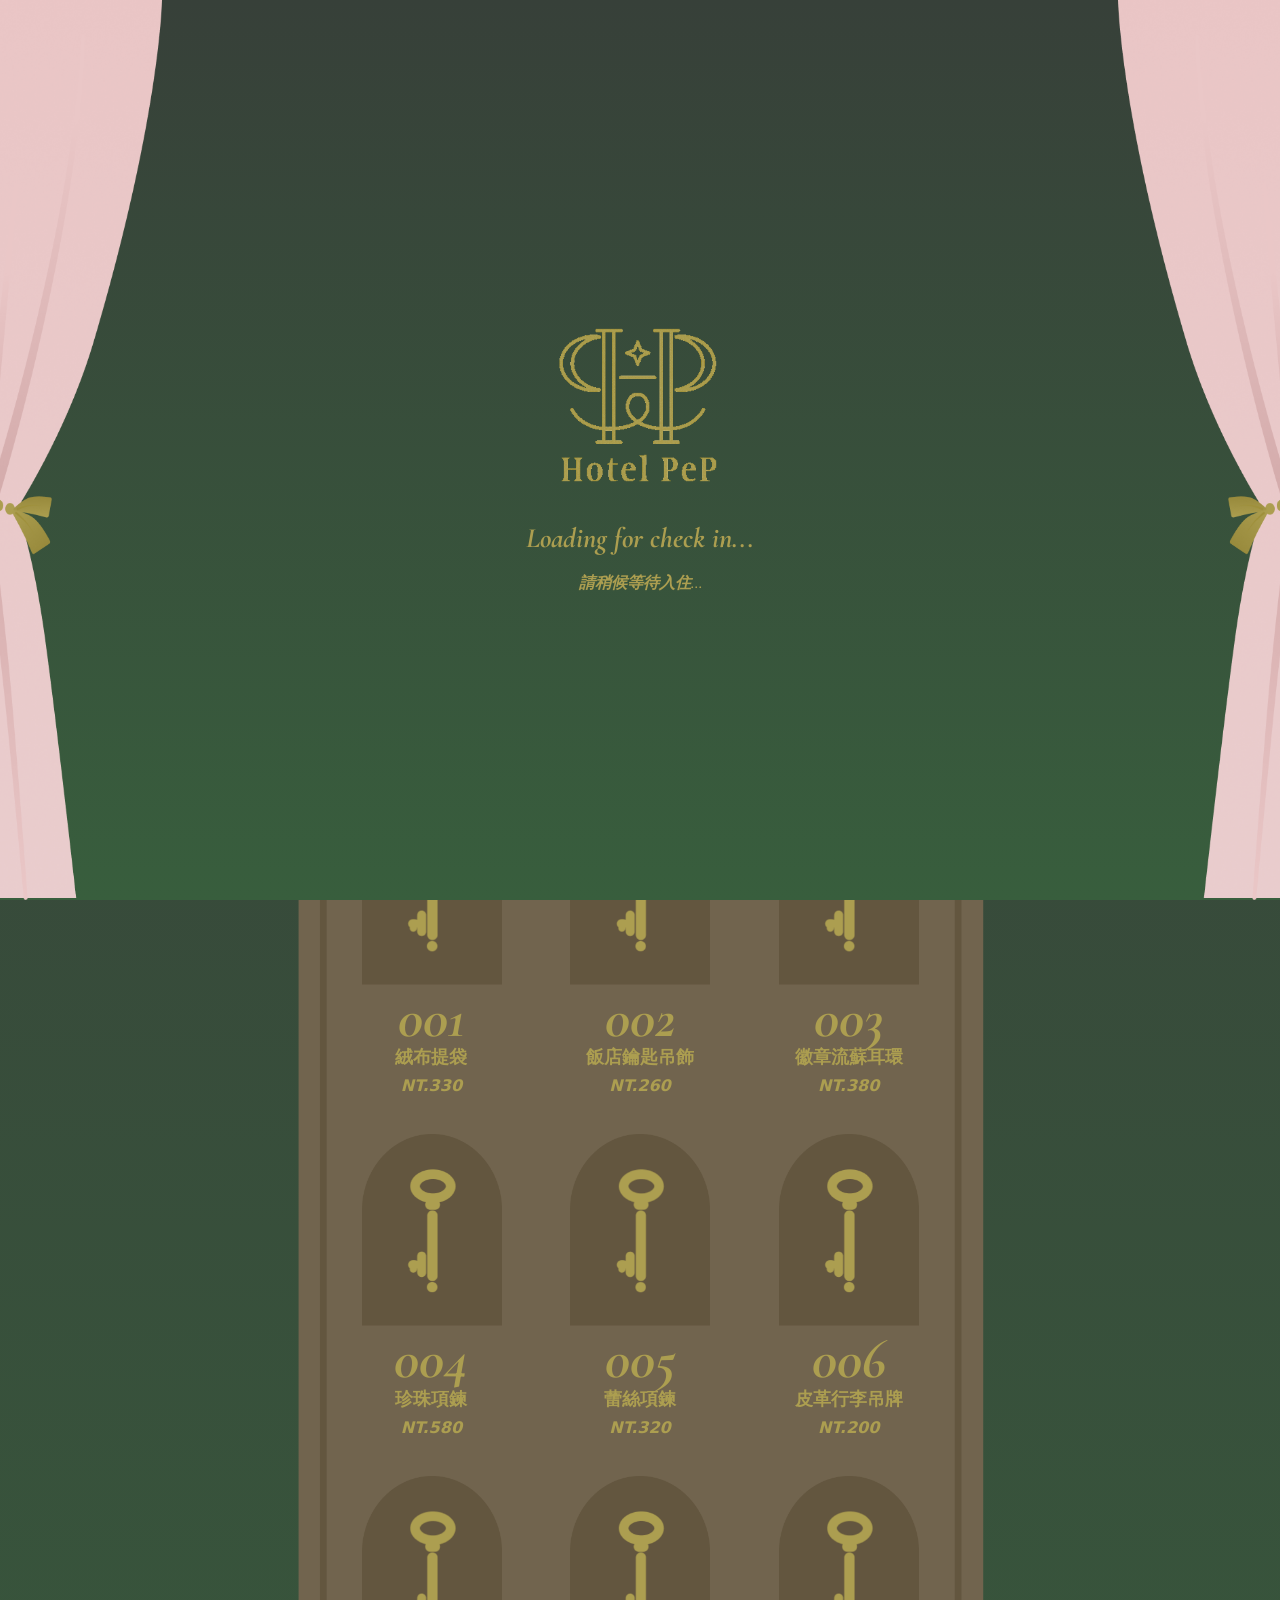
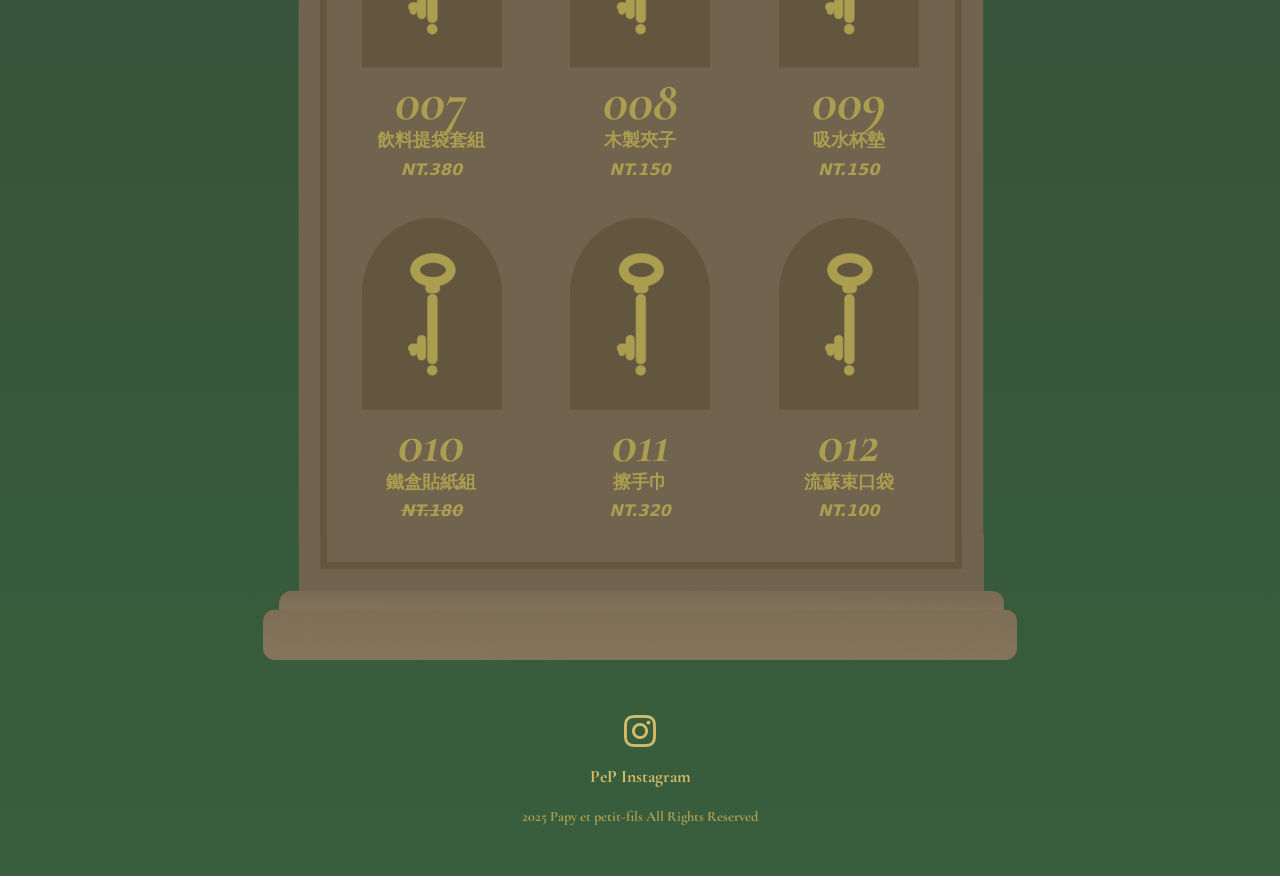
==== commit 1cde6027: "加上new標籤" ====
--- a/index.html
+++ b/index.html
@@ -109,6 +109,7 @@
                 <div class="number">013</div>
                 <div class="product-name">寶藏餅乾盒卡片組</div>
                 <div class="price">售價未定</div>
+                <div class="sold-out">New!</div>
             </div>
         </div>
         <div class="col-md-4 px-3 pb-3 pt-0 cursor-pointer product-card" data-bs-toggle="modal" data-bs-target="#productModal14">
@@ -126,8 +127,9 @@
                     </div>
                 </div>
                 <div class="number">014</div>
-                <div class="product-name">相框磁鐵</div>
+                <div class="product-name">相框磁鐵組</div>
                 <div class="price">NT.150</div>
+                <div class="sold-out">New!</div>
             </div>
         </div>
 
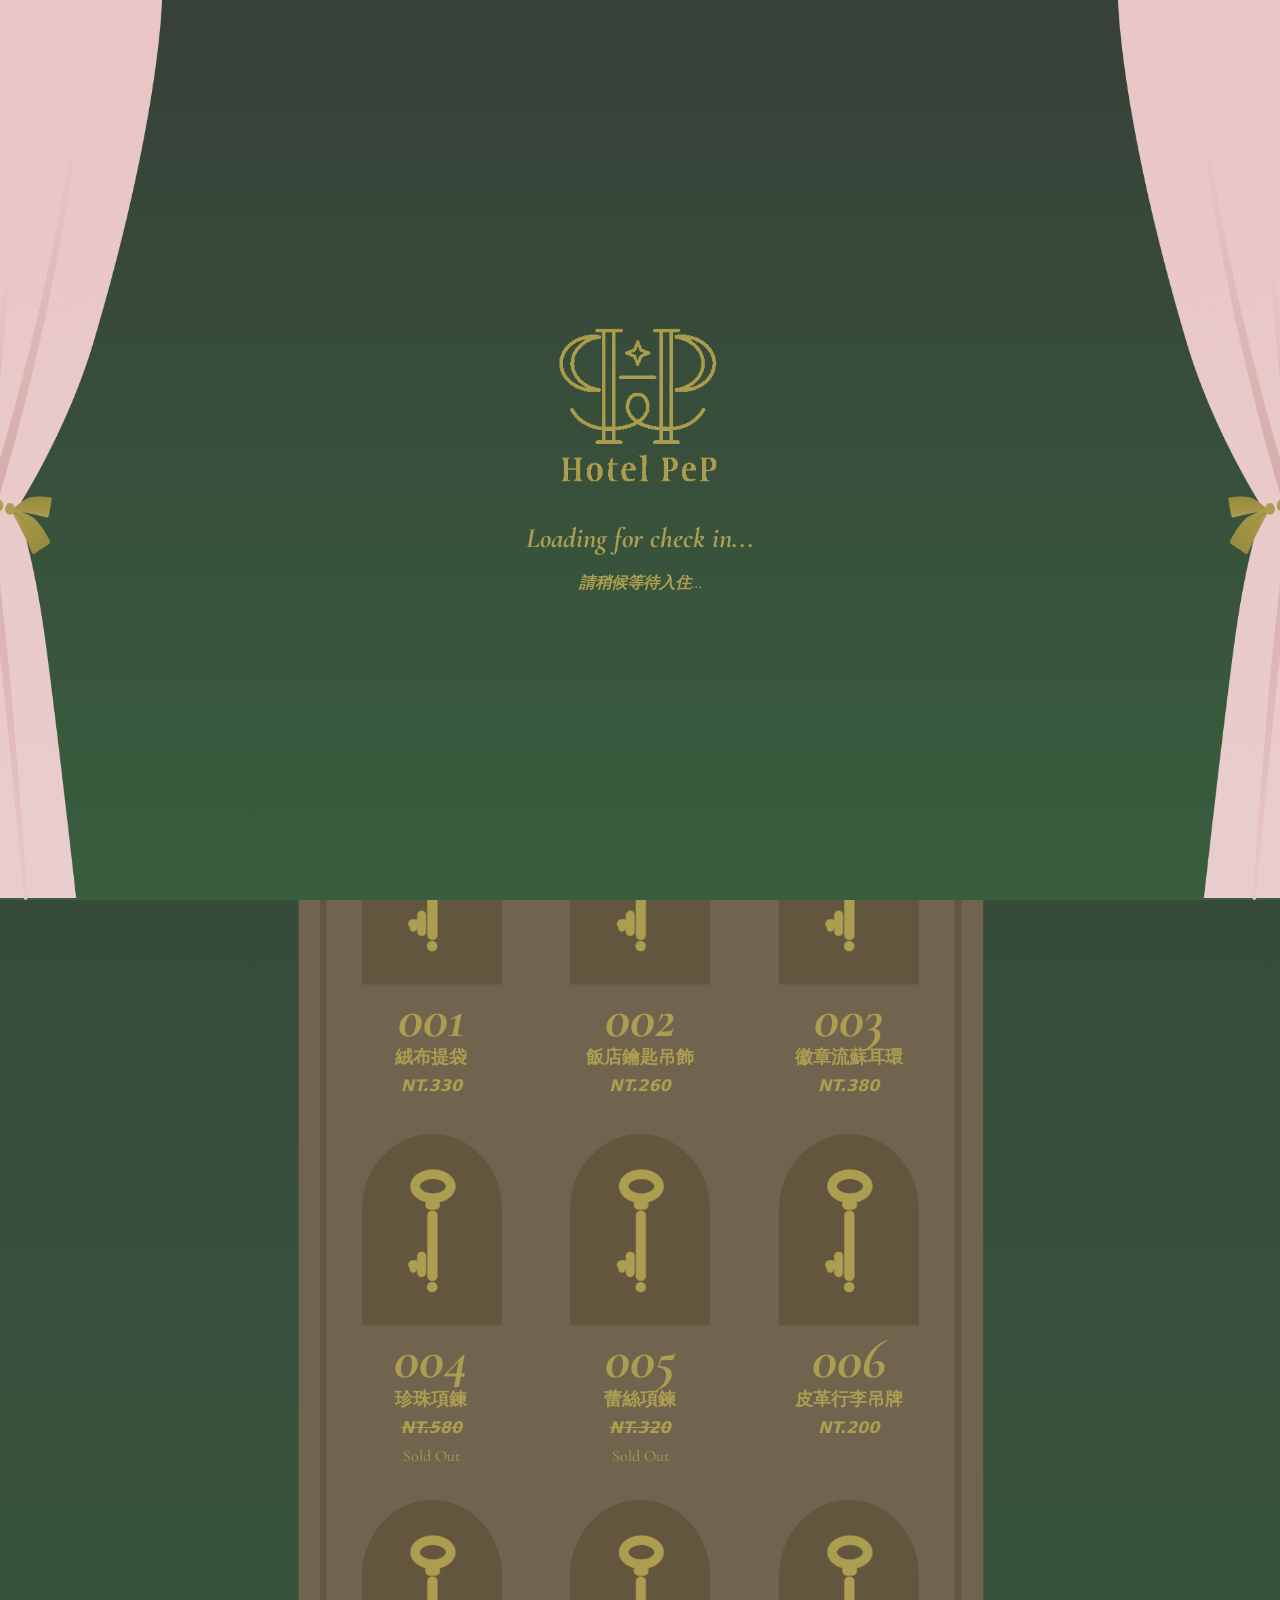
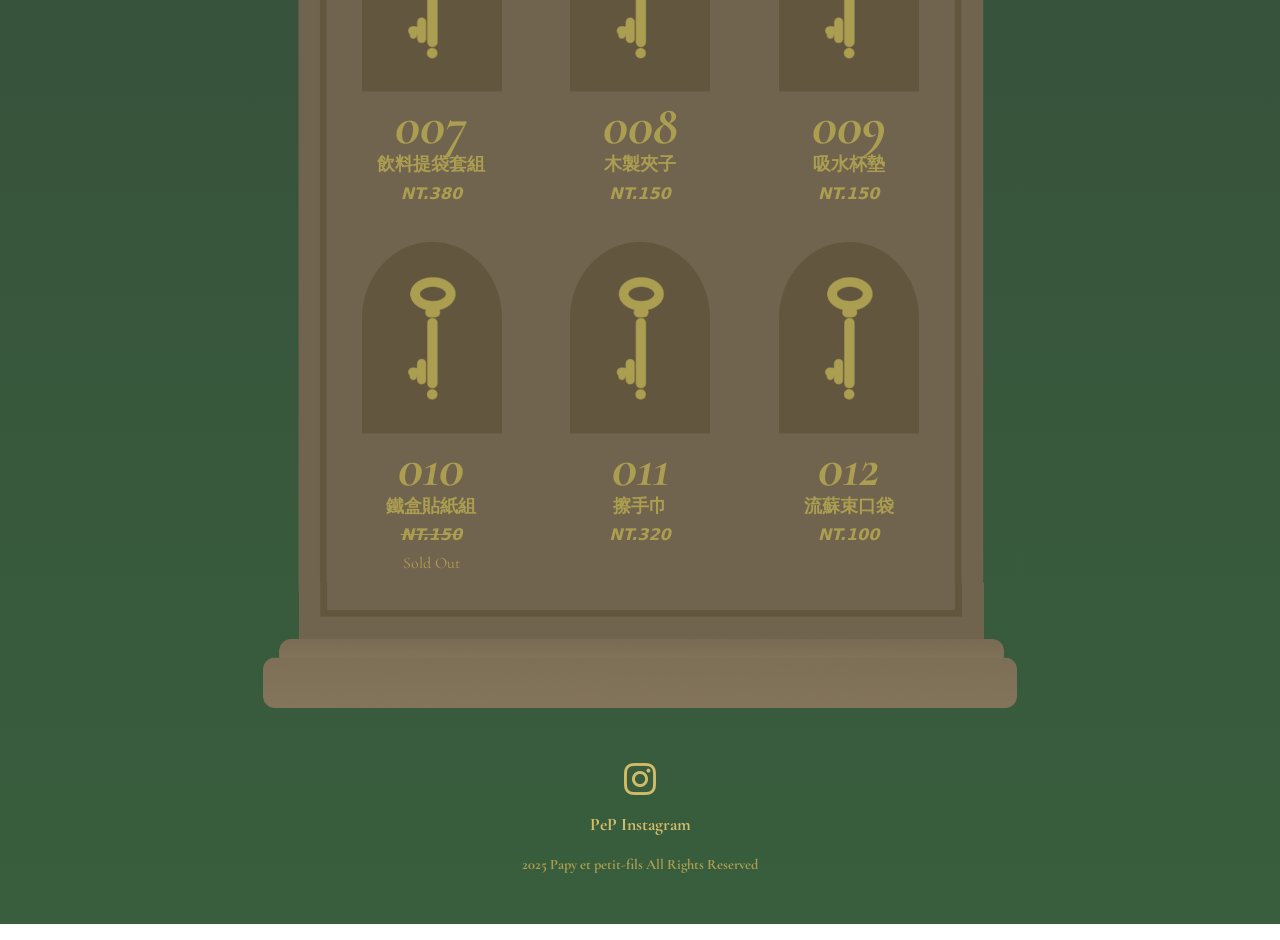
==== commit a56cabe0: "標註完售商品" ====
--- a/index.html
+++ b/index.html
@@ -75,7 +75,7 @@
             <a href="https://myship.7-11.com.tw/general/detail/GM2503124291288" target="_blank" rel="noopener noreferrer">
               <img
                 class="img-fluid w-100"
-                src="assets/img/shop-button.png"
+                src="assets/img/shop-button.png?20261106"
                 alt="線上商店 Online Shop"
               >
             </a>
@@ -108,7 +108,7 @@
                 </div>
                 <div class="number">013</div>
                 <div class="product-name">寶藏餅乾盒卡片組</div>
-                <div class="price">售價未定</div>
+                <div class="price">NT.300</div>
                 <div class="sold-out">New!</div>
             </div>
         </div>
@@ -225,7 +225,8 @@
                 </div>
                 <div class="number">004</div>
                 <div class="product-name">珍珠項鍊</div>
-                <div class="price">NT.580</div>
+                <div class="price text-decoration-line-through">NT.580</div>
+                <div class="sold-out">Sold Out</div>
             </div>
         </div>
         <div class="col-md-4 px-3 pb-3 pt-0 cursor-pointer product-card" data-bs-toggle="modal" data-bs-target="#productModal4-2">
@@ -244,7 +245,8 @@
                 </div>
                 <div class="number">005</div>
                 <div class="product-name">蕾絲項鍊</div>
-                <div class="price">NT.320</div>
+                <div class="price text-decoration-line-through">NT.320</div>
+                <div class="sold-out">Sold Out</div>
             </div>
         </div>
         <div class="col-md-4 px-3 pb-3 pt-0 cursor-pointer product-card" data-bs-toggle="modal" data-bs-target="#productModal5">
@@ -339,8 +341,8 @@
                 </div>
                 <div class="number">010</div>
                 <div class="product-name">鐵盒貼紙組</div>
-                <div class="price text-decoration-line-through">NT.180</div>
-                <!--<div class="sold-out">Sold Out</div>-->
+                <div class="price text-decoration-line-through">NT.150</div>
+                <div class="sold-out">Sold Out</div>
             </div>
         </div>
         <div class="col-md-4 px-3 pb-3 pt-0 cursor-pointer product-card" data-bs-toggle="modal" data-bs-target="#productModal10">
@@ -706,7 +708,7 @@
           <div class="col-md-6">
             <div class="product-info text-left pe-3">
               <h4 class="fw-bold mb-2" id="productModalLabel">珍珠徽章項鍊 Pearl Necklace</h4>
-              <p class="price mb-3"><span class="text-decoration-line-through">NT$580</span><!-- <span class="fw-bold fst-italic text-danger">Sold Out</span>--></p>
+              <p class="price mb-3"><span class="text-decoration-line-through">NT$580</span><span class="fw-bold fst-italic text-danger">Sold Out</span></p>
               <p class="mb-3 fw-bold">
                 — 購買即附贈六角植絨飾品盒與流蘇束口袋 —
               </p>
@@ -783,7 +785,7 @@
           <div class="col-md-6">
             <div class="product-info text-left pe-3">
               <h4 class="fw-bold mb-2" id="productModalLabel">蕾絲徽章項鍊 Lace Choker</h4>
-              <p class="price mb-3">NT$320</p>
+              <p class="price mb-3"><span class="text-decoration-line-through">NT$320</span><span class="fw-bold fst-italic text-danger">Sold Out</span></p>
               <p class="mb-3 fw-bold">
                 — 購買即附贈飾品盒與束口袋 —
               </p>
@@ -1115,7 +1117,7 @@
           <div class="col-md-6">
             <div class="product-info text-left pe-3">
               <h4 class="fw-bold mb-2" id="productModalLabel">鐵盒貼紙組 Tin Box Sticker Set</h4>
-              <p class="price mb-3">NT$180</p>
+              <p class="price mb-3"><span class="text-decoration-line-through">NT$180</span><span class="fw-bold fst-italic text-danger">Sold Out</span></p>
               <p class="mb-3">
                 以 Hotel PeP 旅館內的日常場景為主題，將櫃台、行李寄放處、餐廳、房務人員等細節化為插畫貼紙，適合筆記本、或手帳裝飾。
               </p>
@@ -1381,7 +1383,7 @@
           <div class="col-md-6">
             <div class="product-info text-left pe-3">
               <h4 class="fw-bold mb-2" id="productModalLabel">寶藏餅乾盒卡片組</h4>
-              <p class="price mb-3">售價未定</p>
+              <p class="price mb-3">NT.300</p>
               <p class="mb-3">
                 𝙿𝚊𝚌𝚔𝚎𝚍 𝚠𝚒𝚝𝚑 𝙻𝚒𝚝𝚝𝚕𝚎 𝙹𝚘𝚢𝚜🗝️
                 <br>回憶的餅乾罐裝滿甜蜜記憶的書信卡片💌
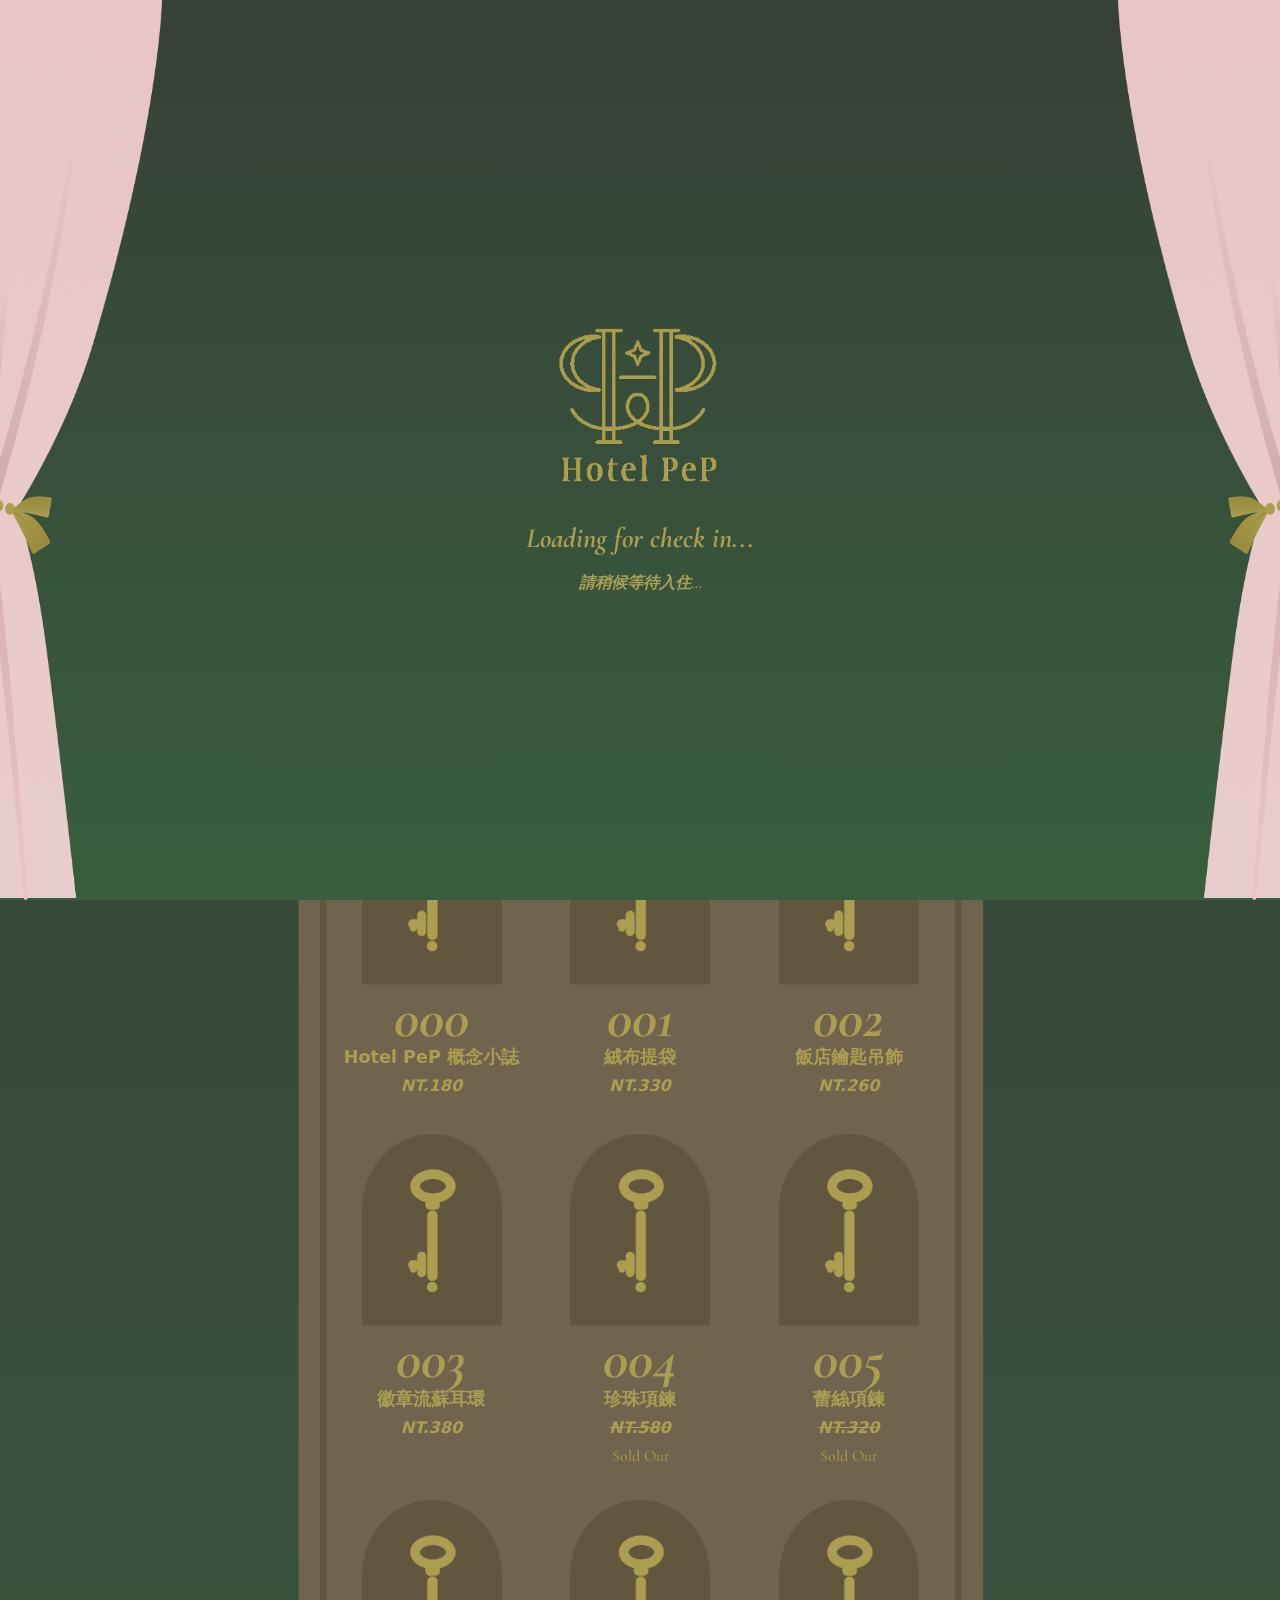
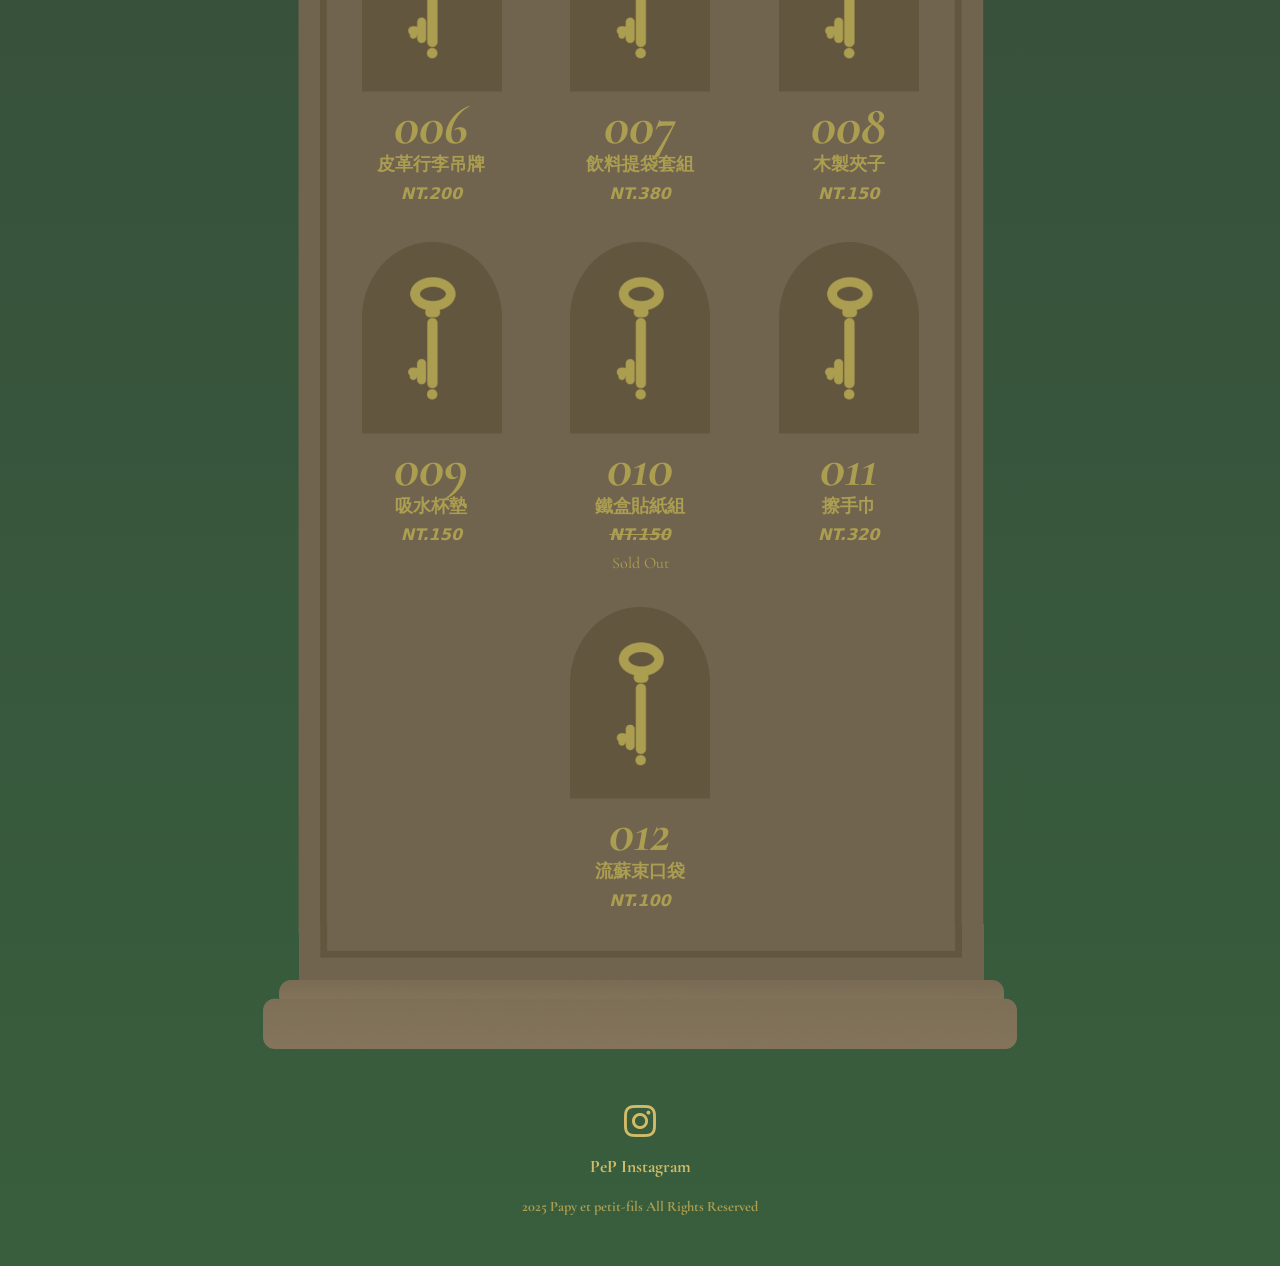
==== commit 345f3334: "新增商品15" ====
--- a/index.html
+++ b/index.html
@@ -132,6 +132,26 @@
                 <div class="sold-out">New!</div>
             </div>
         </div>
+        <div class="col-md-4 px-3 pb-3 pt-0 cursor-pointer product-card" data-bs-toggle="modal" data-bs-target="#productModal15">
+            <div class="key-back key-back-img">
+                <div class="key-wrap">
+                    <!-- 正面 -->
+                    <div class="key-front">
+                      <img src="assets/img/key.png" class="img-fluid px-4">
+                    </div>
+                    <!-- 背面 -->
+                    <div class="key-backside">
+                        <div class="diamond-wrapper">
+                          <img src="assets/img/prod-img-42-sml.jpg" alt="商品圖" class="product-img">
+                        </div>
+                    </div>
+                </div>
+                <div class="number">015</div>
+                <div class="product-name">門把掛牌掛飾</div>
+                <div class="price">NT.150</div>
+                <div class="sold-out">New!</div>
+            </div>
+        </div>
 
         <div class="col-md-4 px-3 pb-3 pt-0 cursor-pointer product-card">
             <div class="key-back key-back-img" data-bs-toggle="modal" data-bs-target="#productModal12">
@@ -1444,6 +1464,64 @@
                   data-large="assets/img/prod-img-41.jpg"
                   class="img-thumbnail product-thumb" 
                   alt="商品小圖2" 
+                  width="70">
+              </div>
+            </div>
+          </div>
+
+          <!-- 右側：商品資訊 -->
+          <div class="col-md-6">
+            <div class="product-info text-left pe-3">
+              <h4 class="fw-bold mb-2" id="productModalLabel">相框磁鐵組</h4>
+              <p class="price mb-3">NT.150 / 款</p>
+              <p class="mb-3">
+                以 Hotel PeP 的旅館人物為主題，將各角色肖像收進迷你相框，彷彿老旅館牆上一幅幅畫作，記錄著旅館中的日常與故事。
+              </p>
+              <p>
+                復古棕色框邊搭配細緻浮雕紋飾，小巧之中保留典雅質感。背面採磁鐵設計，可吸附於冰箱、鐵製留言板等表面，讓 Hotel PeP 的角色走進生活角落，增添一份 Hotel PeP 式的懷舊氛圍。
+              </p>
+              <p class="mb-1"><strong>尺寸：</strong> 約 5.5 × 6.5 cm</p>
+              <p class="mb-1"><strong>規格：</strong> 塑膠外框，圖案為壓克力片印製</p>
+            </div>
+          </div>
+        </div>
+      </div>
+    </div>
+  </div>
+</div>
+
+<div class="modal fade" id="productModal15" tabindex="-1" aria-hidden="true">
+  <div class="modal-dialog modal-lg modal-dialog-centered">
+    <div class="modal-content rounded-4">
+      <div class="modal-header border-0">
+        <button type="button" class="btn-close" data-bs-dismiss="modal"></button>
+      </div>
+      <div class="modal-body">
+        <div class="row g-4">
+          <!-- 左側：圖片區 -->
+          <div class="col-md-6">
+            <div class="product-gallery text-center position-relative">
+
+              <!-- Loading 圖示 -->
+              <div class="image-loading position-absolute top-50 start-50 translate-middle d-none"
+                   style="z-index:10;">
+                <div class="spinner-border text-secondary" role="status">
+                  <span class="visually-hidden">Loading...</span>
+                </div>
+              </div>
+
+              <!-- 主圖 -->
+              <img class="mainProductImage img-fluid rounded mb-3" 
+                   src="assets/img/prod-img-42.jpg"
+                   alt="主商品圖">
+
+              <!-- 小圖列 -->
+              <div class="d-flex justify-content-center gap-2">
+                <img 
+                  src="assets/img/prod-img-42-sml.jpg" 
+                  data-large="assets/img/prod-img-42.jpg"
+                  class="img-thumbnail product-thumb active" 
+                  alt="商品小圖1" 
                   width="70">
               </div>
             </div>
